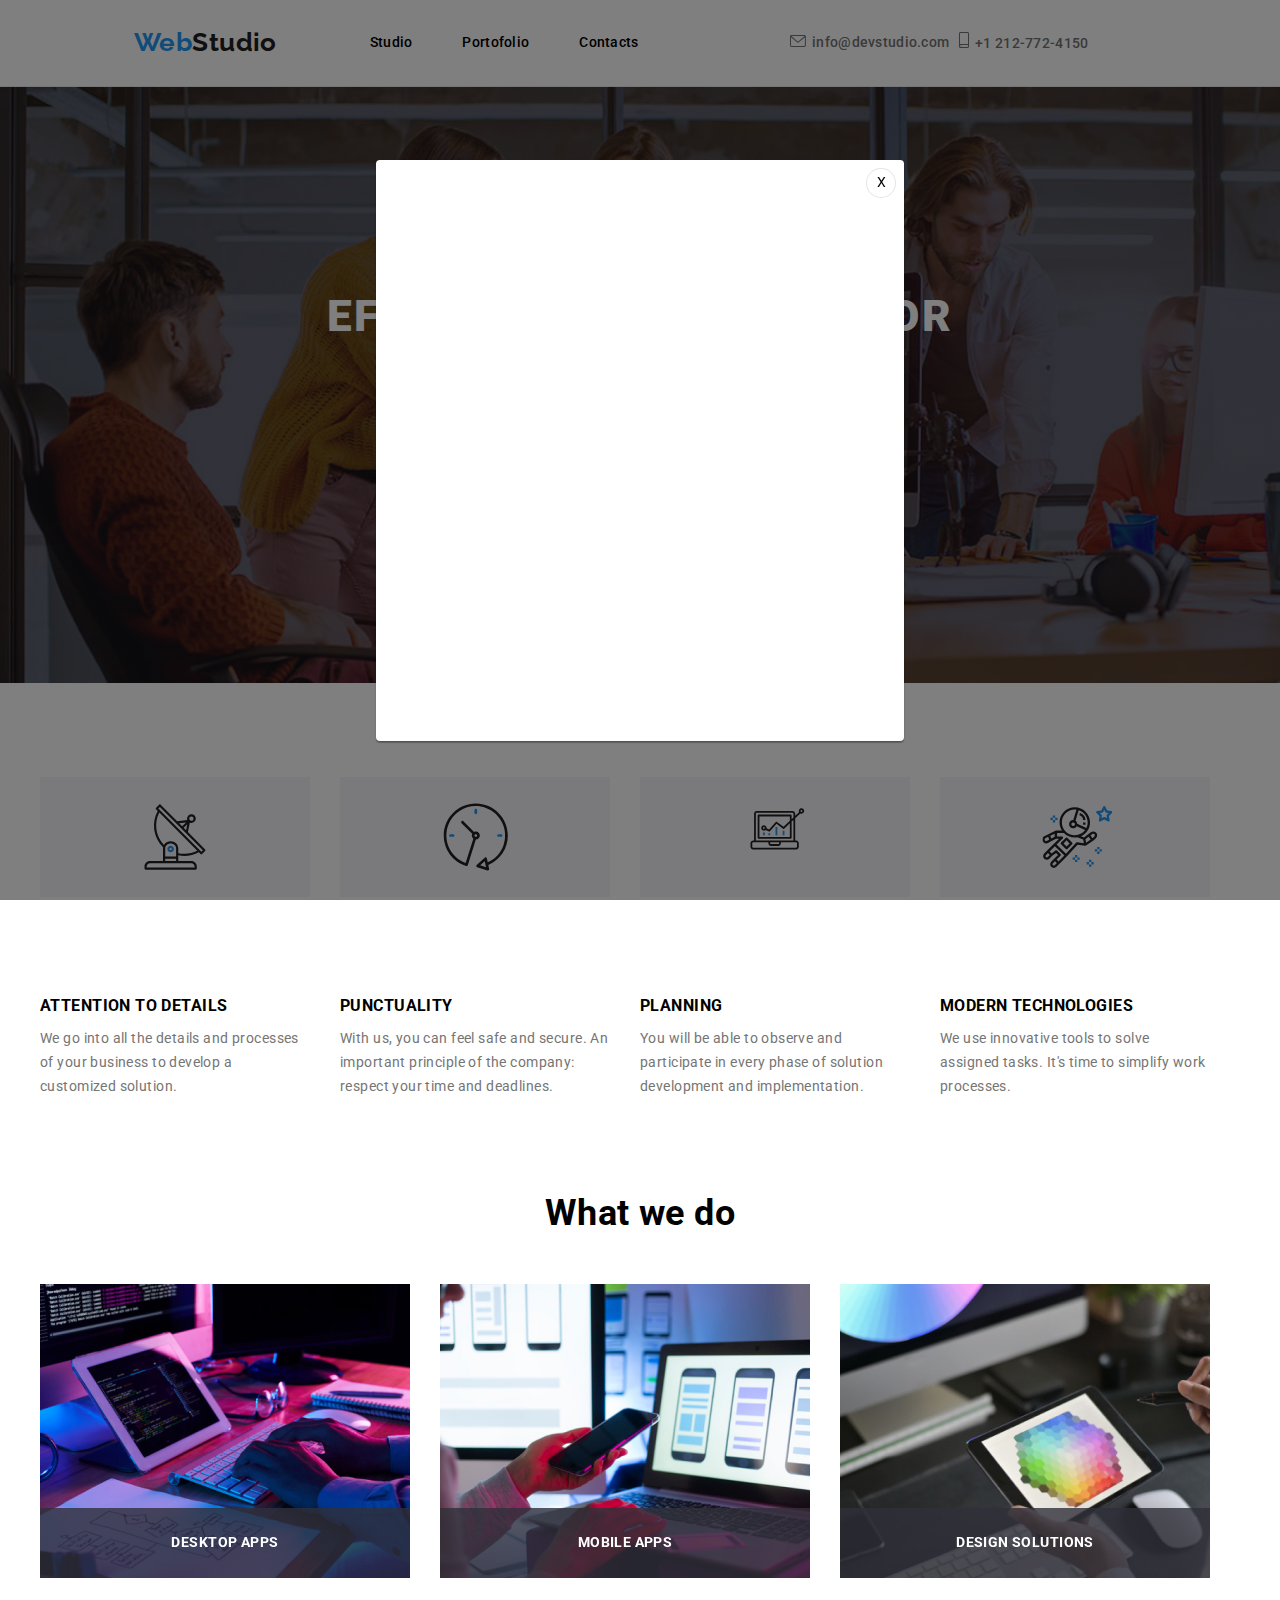
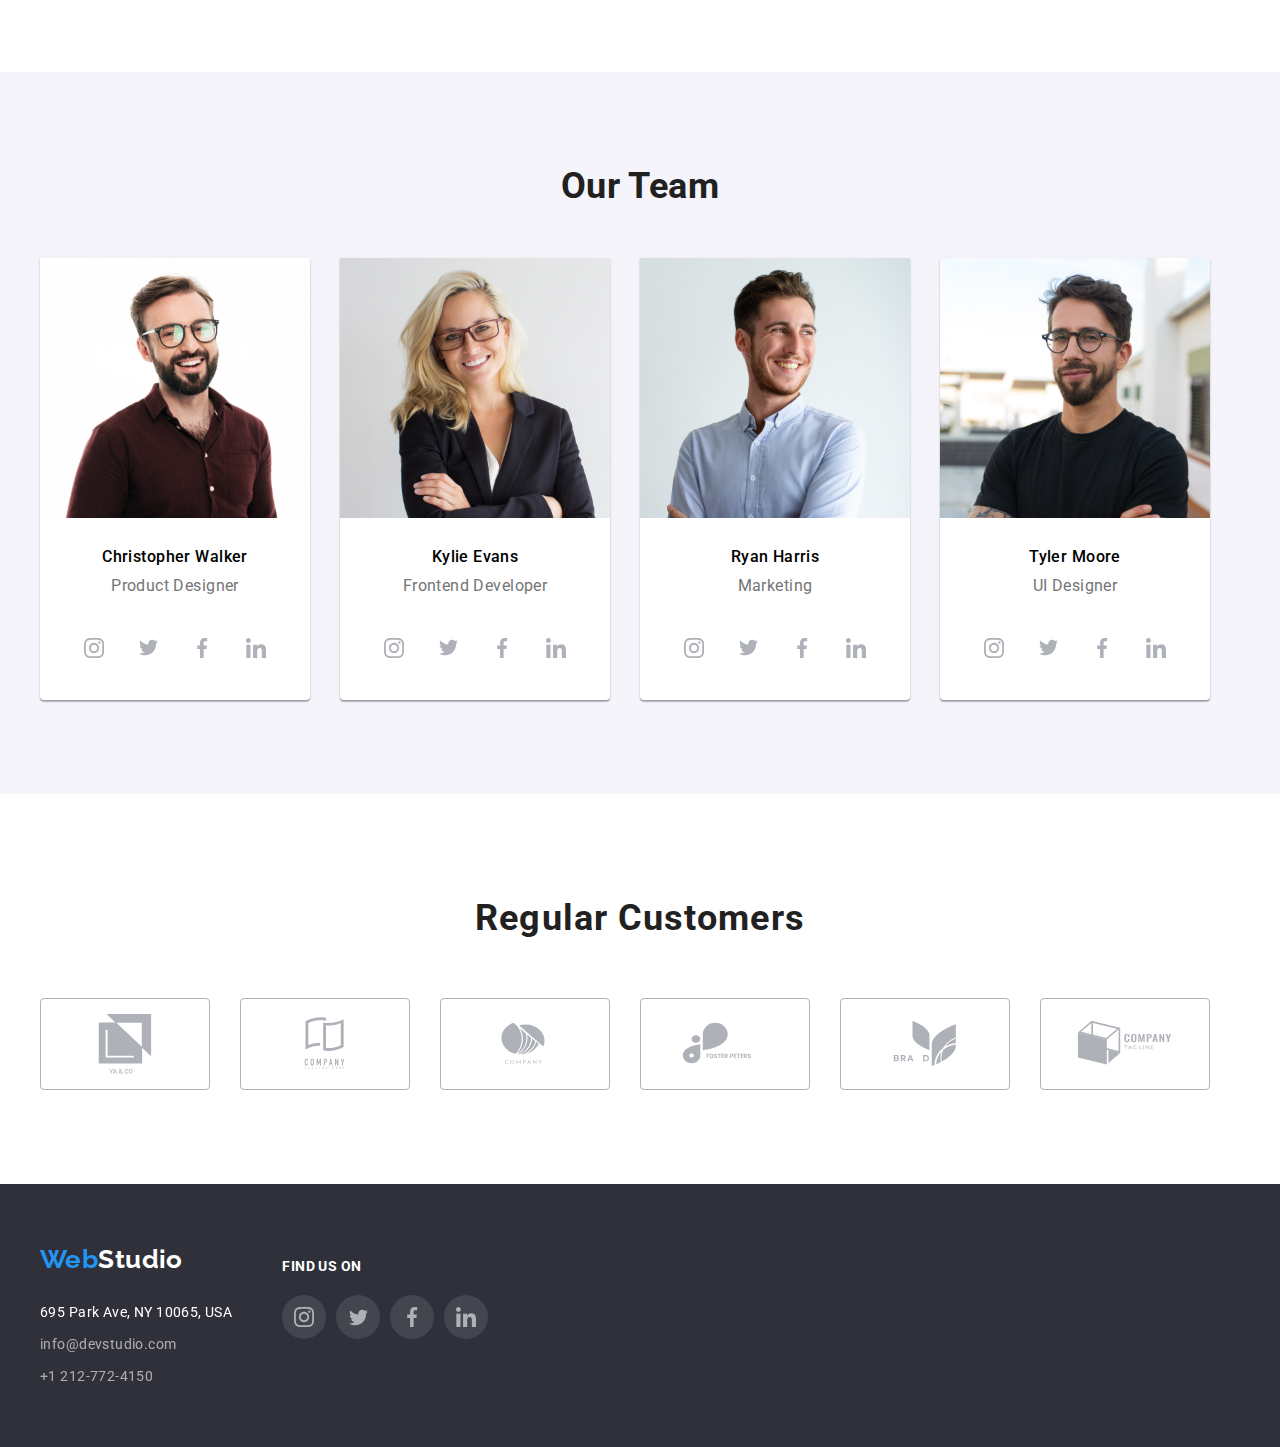
==== index.html @ aadb9e6b "commit-1" ====
<!DOCTYPE html>
<html lang="en">
  <head>
    <meta charset="UTF-8" />
    <meta http-equiv="X-UA-Compatible" content="IE=edge" />
    <meta name="viewport" content="width=device-width, initial-scale=1.0" />
    <link rel="preconnect" href="https://fonts.googleapis.com">
    <link rel="preconnect" href="https://fonts.gstatic.com" crossorigin>
    <link href="https://fonts.googleapis.com/css2?family=Raleway:wght@700&family=Roboto:wght@400;500;700;900&display=swap" rel="stylesheet">
    <link rel="stylesheet" href="https://cdnjs.cloudflare.com/ajax/libs/modern-normalize/1.0.0/modern-normalize.min.css"/>
    <link rel="stylesheet" href="css/style.css" />
    <title>Studio</title>
  </head>
  <body>
    <header class="header-section">
      <div class="container">
        <div class="header">
          <a class="logo" href="webstudio.com"><span class="logo-color">Web</span>Studio</a>
          <nav>
          <ul class="navigate-section">
            <li><a class="navigate-item"  href="index.html">Studio</a></li>
            <li><a class="navigate-item" href="portfolio.html">Portofolio</a></li>
            <li><a class="navigate-item" href="#contact-section">Contacts</a></li>
          </ul>
          </nav>
          <ul class="contact-section">
            <li class="icon-envelope">
              <a class="contact-mail" href="mailto:info@devstudio.com"
                > <svg class="envelope" width="16" height="12">
                <use href="images/icons.svg#icon-envelope"></use>
              </svg>info@devstudio.com</a
              >
            </li>
            <li>
              <a class="contact-telephone" href="tel:+12127724150"
                >  <svg class="smartphone" width="10" height="16">
                <use href="images/icons.svg#icon-smartphone"></use>
              </svg>+1 212-772-4150</a
              >
            </li>
          </ul>
        </div> 
      </div>
    </header>
    <main>
      <section class="first-section">
        <div class="container"> 
          <div class="title-section">
            <h1 class="main-title">EFFECTIVE SOLUTIONS FOR <br> YOUR BUSINESS</h1>
            <button class="button-item" type="button" data-modal-open>Request our service</button>
          </div>
          <div class="backdrop" data-modal>
            <div class="modal">
               <button class="modal-button" type="button" data-modal-close>X</button>
            </div>
          </div>
        </div>
      </section>
      <section class="second-section">
        <div class="container">
          <div>
            <ul class="what-we-do-icons">
              <li>
                <svg class="icon" width="270" height="120">
                  <svg width="65.32" height="70" x="102.34" y="25">
                    <use href="images/icons.svg#icon-antenna-1"></use>
                  </svg>
                </svg>
              </li>
              <li>
                <svg class="icon" width="270" height="120">
                  <svg width="66.96" height="70" x="102.34" y="25">
                    <use href="images/icons.svg#icon-clock-1"></use>
                  </svg>
                </svg>
              </li>
              <li>
                <svg class="icon" width="270" height="120">
                  <svg width="70" height="53.69" x="102.34" y="25">
                    <use href="images/icons.svg#icon-diagram-1"></use>
                  </svg>
                </svg>
              </li>
              <li>
                <svg class="icon" width="270" height="120">
                  <svg width="70" height="70" x="102.34" y="25">
                    <use href="images/icons.svg#icon-astronaut-1"></use>
                  </svg>
                </svg>
              </li>
            </ul>
          </div>
         <ul class="our-service-list">
          <li>
            <h3 class="our-service">ATTENTION TO DETAILS</h3>
              <p class="about-us">
                We go into all the details and processes of your business to develop
                a customized solution.
              </p>
          </li>
          <li>
            <h3 class="our-service">PUNCTUALITY</h3>
              <p class="about-us">
                With us, you can feel safe and secure. An important principle of the
                company: respect your time and deadlines.
              </p>
          </li>
          <li>
            <h3 class="our-service">PLANNING</h3>
              <p class="about-us">
                You will be able to observe and participate in every phase of
                solution development and implementation.
              </p>
          </li>
          <li>
            <h3 class="our-service">MODERN TECHNOLOGIES</h3>
              <p class="about-us">
                We use innovative tools to solve assigned tasks. It's time to
                simplify work processes.
              </p>
          </li> 
         </ul>
        </div>
      </section>
      <!--Product images-->
      <section class="third-section">
        <div class="container">
        <h2 class="what-we-do-section">What we do</h2>
        <ul class="what-we-do-list">
          <li class="what-we-do-item">
            <img class="what-we-do-image"
              src="images/img1.jpg"
              alt="Working at desktop"
              width="370"
              height="294"
            />
            <p class="label">DESKTOP APPS</p>
          </li>
          <li class="what-we-do-item">
            <img class="what-we-do-image"
              src="images/img2.jpg"
              alt="Laptop and telephone"
              width="370"
              height="294"
            />
            <p class="label">MOBILE APPS</p>
          </li>
          <li class="what-we-do-item">
            <img class="what-we-do-image"
              src="images/img3.jpg"
              alt="Working on tablet"
              width="370"
              height="294"
            />
            <p class="label">DESIGN SOLUTIONS</p>
          </li>
        </ul>
        </div>
      </section>
      <!--Team members-->
      <section class="last-section">
        <div class="container">
        <h2 class="our-team-section">Our Team</h2>
        <ul class="our-team-list">
          <li class="our-team-image">
            <img
              class="our-team-photo"
              src="images/photo1.jpg"
              alt="Product Designer's photo"
              width="270"
              height="260"
            />
            <h3 class="our-team-member">Christopher Walker</h3>
            <h4 class="our-team-specialist">Product Designer</h4>
            <div>
                <ul class="social-media-icons">
                  <li>
                    <button class="media-button" type="button">
                      <svg
                        class="social-media-icon"
                        width="20"
                        height="20"
                        x="12"
                        y="12"
                      >
                        <use href="images/icons.svg#icon-instagram-2"></use>
                      </svg>
                    </button>
                  </li>
                  <li>
                    <button class="media-button" type="button">
                      <svg
                        class="social-media-icon"
                        width="23"
                        height="19"
                        x="12"
                        y="13.88"
                      >
                        <use href="images/icons.svg#icon-twitter-1"></use>
                      </svg>
                    </button>
                  </li>
                  <li>
                    <button class="media-button" type="button">
                      <svg
                        class="social-media-icon"
                        width="20"
                        height="32"
                        x="17.16"
                        y="12"
                      >
                        <use href="images/icons.svg#icon-facebook-1"></use>
                      </svg>
                    </button>
                  </li>
                  <li>
                    <button class="media-button" type="button">
                      <svg
                        class="social-media-icon"
                        width="20"
                        height="20"
                        x="12"
                        y="12"
                      >
                        <use href="images/icons.svg#icon-linkedin-1"></use>
                      </svg>
                    </button>
                  </li>
                </ul>
            </div>
          </li>
          <li class="our-team-image">
            <img
              class="our-team-photo"
              src="images/photo2.jpg"
              alt="Frontend Developer's photo"
              width="270"
              height="260"
            />
            <h3 class="our-team-member">Kylie Evans</h3>
            <h4 class="our-team-specialist">Frontend Developer</h4>
            <div>
                <ul class="social-media-icons">
                  <li>
                    <button class="media-button" type="button">
                      <svg
                        class="social-media-icon"
                        width="20"
                        height="20"
                        x="12"
                        y="12"
                      >
                        <use href="images/icons.svg#icon-instagram-2"></use>
                      </svg>
                    </button>
                  </li>
                  <li>
                    <button class="media-button" type="button">
                      <svg
                        class="social-media-icon"
                        width="23"
                        height="19"
                        x="12"
                        y="13.88"
                      >
                        <use href="images/icons.svg#icon-twitter-1"></use>
                      </svg>
                    </button>
                  </li>
                  <li>
                    <button class="media-button" type="button">
                      <svg
                        class="social-media-icon"
                        width="20"
                        height="32"
                        x="17.16"
                        y="12"
                      >
                        <use href="images/icons.svg#icon-facebook-1"></use>
                      </svg>
                    </button>
                  </li>
                  <li>
                    <button class="media-button" type="button">
                      <svg
                        class="social-media-icon"
                        width="20"
                        height="20"
                        x="12"
                        y="12"
                      >
                        <use href="images/icons.svg#icon-linkedin-1"></use>
                      </svg>
                    </button>
                  </li>
                </ul>
            </div>
          </li>
          <li class="our-team-image">
            <img
              class="our-team-photo"
              src="images/photo3.jpg"
              alt="Marketing personal's photo"
              width="270"
              height="260"
            />
            <h3 class="our-team-member">Ryan Harris</h3>
            <h4 class="our-team-specialist">Marketing</h4>
            <div>
                <ul class="social-media-icons">
                  <li>
                    <button class="media-button" type="button">
                      <svg
                        class="social-media-icon"
                        width="20"
                        height="20"
                        x="12"
                        y="12"
                      >
                        <use href="images/icons.svg#icon-instagram-2"></use>
                      </svg>
                    </button>
                  </li>
                  <li>
                    <button class="media-button" type="button">
                      <svg
                        class="social-media-icon"
                        width="23"
                        height="19"
                        x="12"
                        y="13.88"
                      >
                        <use href="images/icons.svg#icon-twitter-1"></use>
                      </svg>
                    </button>
                  </li>
                  <li>
                    <button class="media-button" type="button">
                      <svg
                        class="social-media-icon"
                        width="20"
                        height="32"
                        x="17.16"
                        y="12"
                      >
                        <use href="images/icons.svg#icon-facebook-1"></use>
                      </svg>
                    </button>
                  </li>
                  <li>
                    <button class="media-button" type="button">
                      <svg
                        class="social-media-icon"
                        width="20"
                        height="20"
                        x="12"
                        y="12"
                      >
                        <use href="images/icons.svg#icon-linkedin-1"></use>
                      </svg>
                    </button>
                  </li>
                </ul>
            </div>
          </li>
          <li class="our-team-image">
            <img
              class="our-team-photo"
              src="images/photo4.jpg"
              alt="UI Designer's photo"
              width="270"
              height="260"
            />
            <h3 class="our-team-member">Tyler Moore</h3>
            <h4 class="our-team-specialist">UI Designer</h4>
            <div>
                <ul class="social-media-icons">
                  <li>
                    <button class="media-button" type="button">
                      <svg
                        class="social-media-icon"
                        width="20"
                        height="20"
                        x="12"
                        y="12"
                      >
                        <use href="images/icons.svg#icon-instagram-2"></use>
                      </svg>
                    </button>
                  </li>
                  <li>
                    <button class="media-button" type="button">
                      <svg
                        class="social-media-icon"
                        width="23"
                        height="19"
                        x="12"
                        y="13.88"
                      >
                        <use href="images/icons.svg#icon-twitter-1"></use>
                      </svg>
                    </button>
                  </li>
                  <li>
                    <button class="media-button" type="button">
                      <svg
                        class="social-media-icon"
                        width="20"
                        height="32"
                        x="17.16"
                        y="12"
                      >
                        <use href="images/icons.svg#icon-facebook-1"></use>
                      </svg>
                    </button>
                  </li>
                  <li>
                    <button class="media-button" type="button">
                      <svg
                        class="social-media-icon"
                        width="20"
                        height="20"
                        x="12"
                        y="12"
                      >
                        <use href="images/icons.svg#icon-linkedin-1"></use>
                      </svg>
                    </button>
                  </li>
                </ul>
            </div>
          </li>
        </ul>
        </div>
      </section> 
      <section>
        <div class="container">
          <div class="customer-section">
            <h2>Regular Customers</h2>
            <ul class="customer-list">
              <li class="customer-icon">
                <svg class="logo-icon" width="106" height="60">
                  <use href="images/icons.svg#icon-Union1"></use>
                </svg>
              </li>
              <li class="customer-icon">
                <svg class="logo-icon" width="106" height="60">
                  <use href="images/icons.svg#icon-Logo2"></use>
                </svg>
              </li>
              <li class="customer-icon">
                <svg class="logo-icon" width="106" height="60">
                  <use href="images/icons.svg#icon-Logo3"></use>
                </svg>
              </li>
              <li class="customer-icon">
                <svg class="logo-icon" width="106" height="60">
                  <use href="images/icons.svg#icon-Logo4"></use>
                </svg>
              </li>
              <li class="customer-icon">
                <svg class="logo-icon" width="106" height="60">
                  <use href="images/icons.svg#icon-Logo6"></use>
                </svg>
              </li>
              <li class="customer-icon">
                <svg class="logo-icon" width="106" height="60">
                  <use href="images/icons.svg#icon-Logo7"></use>
                </svg>
              </li>
            </ul>
          </div>
        </div>
      </section>
    </main>
    <!--Logo and adress-->
    <footer>
      <section class="footer-section">
      <div class="container">
        <div class="footer">
          <div>
            <a class="footer-logo" href="webstudio.com"><span class="logo-color">Web</span>Studio</a>
            <address class="address-section">
              <ul class="contact-section-footer">
                <li>695 Park Ave, NY 10065, USA</li>
                <li>
                  <a class="contact-item-footer" href="mailto:info@devstudio.com">info@devstudio.com</a>
                </li>
                <li>
                <a class="contact-item-footer" href="tel:+12127724150">+1 212-772-4150</a>
                </li>
              </ul>
            </address>
        </div>
        <div class="footer-media-section">
            <p>Find us on</p>
            <ul class="footer-social-media-icons">
              <li>
                <button class="footer-media-button" type="button">
                  <svg
                    class="social-media-icon"
                    width="20"
                    height="20"
                    x="12"
                    y="12"
                  >
                    <use href="images/icons.svg#icon-instagram-2"></use>
                  </svg>
                </button>
              </li>
              <li>
                <button class="footer-media-button" type="button">
                  <svg
                    class="social-media-icon"
                    width="23"
                    height="19"
                    x="12"
                    y="13.88"
                  >
                    <use href="images/icons.svg#icon-twitter-1"></use>
                  </svg>
                </button>
              </li>
              <li>
                <button class="footer-media-button" type="button">
                  <svg
                    class="social-media-icon"
                    width="20"
                    height="32"
                    x="17.16"
                    y="12"
                  >
                    <use href="images/icons.svg#icon-facebook-1"></use>
                  </svg>
                </button>
              </li>
              <li>
                <button class="footer-media-button" type="button">
                  <svg
                    class="social-media-icon"
                    width="20"
                    height="20"
                    x="12"
                    y="12"
                  >
                    <use href="images/icons.svg#icon-linkedin-1"></use>
                  </svg>
                </button>
              </li>
            </ul>
          </div>
        </div>
      </div>
      </section>
    </footer>
    <script src="./modal.js"></script>
  </body>
</html>
---- css/style.css ----
:root {
  --white:#ffffff;
  --light-black:#212121;
  --blue: #2196f3;
  --medium-grey: #757575;
  --dark-grey: #2F303A;
  --font-family: "Roboto", sans-serif;
  --font-weight: 400;
  --font-size: 14px;
  --letter-spacing: 0.03em;
    currentColor:var(--light-black);
}


body {
  font-family: var(--font-family);
  font-weight: var(--font-weight);
  font-size: var(--font-size);
  letter-spacing: var(--letter-spacing);
  background: var(--white);
  color: var(--light-blackblack);
  font-style: normal;
}

.logo {
  font-family: 'Raleway';
  font-weight: 700;
  font-size: 26px;
  line-height: 1.19;
  text-decoration: none;
  color:var(--light-black)
}

.footer-logo{
  font-family: 'Raleway';
  font-weight: 700;
  font-size: 26px;
  line-height: 1.19;
  text-decoration: none;
  color:var(--white)
}
 
.logo-color {
  color: var(--blue);
}

.button-item-portofolio,
.button-item {
  font-weight: 500;
  font-size: 16px;
  line-height: 1.625;
  background-color: #f5f4fa;
  border-radius: 4px;
  text-decoration: none;
  text-align: center;
  border: none;
  letter-spacing: 0.06em;
}

.button-item-portofolio:hover,
.button-item-portofolio:focus {
  background: var(--blue);
  color: var(--white);
  cursor: pointer;
  box-shadow: 
    0px 3px 1px rgba(0, 0, 0, 0.1),
    0px 1px 2px rgba(0, 0, 0, 0.08), 
    0px 2px 2px rgba(0, 0, 0, 0.12);
}
.contact-telephone,
.contact-mail{
  font-weight: 500;
  line-height: 1.42;
  letter-spacing: 0.02em;
  color: var(--medium-grey);
  text-decoration: none;
}

.contact-item-footer {
  line-height: 1.14;
  text-decoration: none;
  color: rgba(255, 255, 255, 0.6);
}

.contact-mail:hover,
.contact-mail:focus,
.contact-telephone:hover,
.contact-telephone:focus,
.contact-item-footer:hover,
.contact-item-footer:focus,
.navigate-item:hover,
.navigate-item:focus,
.navigate-item:active {
  color: var(--blue);
}

.navigate-item {
  font-weight: 500;
  line-height: 1.42;
  letter-spacing: 0.02em;
  text-decoration: none;
  color: var(--black);
}

.navigate-item:active::after {
 content:"";
 display: block;
 position: absolute;
 width: 42px;
 height: 4px;
 background: var(--blue);
 border-radius: 2px;
 top: 83px;
}

.contact-section-footer,
.portofolio-list,
.our-team-image,
.what-we-do-list,
.our-service-list,
.button-section,
.contact-section,
.navigate-section {
  list-style: none;
}

.address-section {
  position: relative;
  line-height: 1.42;
  color: var(--white);
  font-style: normal;   
}

.footer-section {
  background: #2F303A;
}

.main-title {
  font-weight: 900;
  font-size: 44px;
  line-height: 1.36;
  letter-spacing: 0.06em;
  color: var(--white);
  text-align: center;
}

 .our-service {
  font-weight: 700;
  line-height: 1.42;
 }

.about-us {
  line-height: 1.71;
  color: var(--medium-grey);
  
}

.what-we-do-section,
.our-team-section {
  font-weight: 700;
  font-size: 36px;
  line-height: 1.16;
  text-align: center;
}

.last-section {
  background: #F5F4FA;
}

.our-team-member {
  font-weight: 500;
  font-size: 16px;
  line-height: 1.18;
  text-align: center;
}

.our-team-specialist {
  font-size: 16px;
  line-height: 1.18;
  font-weight:var(--font-weight);
  text-align: center;
  color: var(--medium-grey);
}

.project-title {
  font-weight: 700;
  font-size: 18px;
  line-height: 2;
  letter-spacing: 0.06em;
  background: var(--white);
}

.project-type{
  font-size: 16px;
  line-height: 1.87;
  color: var(--medium-grey);
  background: var(--white);
}

*,
*::before,
*::after {
  box-sizing: border-box;
}

.container {
  width: 1200px;
  margin: 0 auto; 
}
 .header-section {
  border-bottom: 1px solid #ECECEC;
 }

.logo {
 margin: 0 0 0 94px;
}

.header{
display: flex;
align-items: center;
}

.navigate-section {
 display: flex;
 flex-direction: row;
 justify-content: center;
 gap: 50px;
 margin: 32px 0 32px 93px ;
 padding: 0;
}

.contact-section {
 display: flex;
 flex-direction: row;
 align-items: center;
 gap: 10px;
 margin: 32px auto 32px auto;
 padding: 0;
}

.title-section {
  display:flex;
  flex-direction: column;
  gap: 30px;
}

.main-title {
 margin: 200px 0 0 0;
} 

.button-item {
 margin: 0 auto 200px auto;
 padding:10px 20px;
 background-color:var(--blue);
 color:var(--white);
}

.button-item:focus,
.button-item:hover {
  cursor:pointer;
   box-shadow: 
}

.second-section{
  display: flex;
}
.second-section h3 {
 margin: 0;
}

.our-service-list {
  margin: 94px auto;
  padding:0;
  display: flex;
  gap: 30px;
}

.our-service-list p {
  width: 270px;
  padding: 0;
  margin: 10px 0 0 0;
}

.third-section {
  display: flex;
}

.third-section h2 {
  margin: 0;
}

.what-we-do-list {
  margin: 50px auto 94px auto;
  display: flex;
  padding:0;
  gap: 30px;
}

.what-we-do-image {
  display: block;
}

.what-we-do-item {
  position: relative;
}

.what-we-do-item > .label {
 margin:0;
 color:var(--white);
 position: absolute;
 width: 370px;
 height: 70px;
 background: rgba(47, 48, 58, 0.8);
 bottom: 0px;
 font-weight: 700;
 font-size: 14px;
 line-height: 1.14;
 text-align: center;
 letter-spacing: 0.03em;
 color: #FFFFFF;
 padding: 27px;
}

.last-section{
  display: flex;
}

.last-section h2{
  color: #212121;
  margin: 94px 0 0 0;
}

.our-team-list {
  display: flex;
  gap: 30px;
  padding:  0;
  margin: 50px auto 94px auto ;
}

.our-team-photo {
  display: block;
}

.our-team-list h3 {
  padding: 0;
  margin: 30px 0 0 0;
}

.our-team-list h4 {
  padding: 0;
  margin: 10px 0 30px 0;
}

.our-team-image {
  background: var(--white);
  box-shadow: 0px 1px 3px rgba(0, 0, 0, 0.12), 0px 1px 1px rgba(0, 0, 0, 0.14), 0px 2px 1px rgba(0, 0, 0, 0.2);
  border-radius: 0px 0px 4px 4px;
}

.footer-section {
  display: flex;
  flex-direction: row;
}

.footer-logo {
  display: inline-block;
  margin: 60px auto 28px auto;
}

.contact-section-footer {
  display: flex;
  flex-direction: column;
  margin: 0 auto 60px auto;
  padding: 0;
  gap: 12px;
}

.button-section {
  display: flex;
  justify-content: center;
  gap: 8px;
  margin: 94px auto 0 auto;
  padding: 0;
}

.button-item-portofolio {
  padding: 6px 22px;
}

.portofolio-list {
  display: flex;
  flex-wrap: wrap;
  gap: 30px 30px;
  margin: 50px 0 94px 0;
  padding: 0; 
  background: var(--white);
}

.portofolio-section {
  margin: 50px auto 0 auto;
  display: flex;
  flex-direction: column;
}

.portofolio-list-image{
  height: 294px;
}

.portofolio-list li {
  border: 1px solid #EEEEEE;
}
.portofolio-list li:hover{
  cursor:pointer;
  box-shadow: 0px 1px 1px rgba(0, 0, 0, 0.12), 0px 4px 4px rgba(0, 0, 0, 0.06), 1px 4px 6px rgba(0, 0, 0, 0.16);
}

.project-title {
  padding: 0;
  margin: 20px 24px 0 24px;
} 

.project-type {
  font-weight: 400;
  padding: 0;
  margin: 4px 24px 20px 24px;
}
 
.envelope,
.smartphone {
  fill: var(--medium-grey);
  margin-right: 6px;
}


.envelope:hover:hover,
.envelope:focus,
.smartphone:hover,
.smartphone:focus {
  fill: var(--blue);
} 

.first-section {
 background-image: linear-gradient(rgba(47, 48, 58, 0.4) 180%, #C4C4C4 300%), url("../images/main-image.jpg");
 background-repeat: no-repeat;
 background-size: cover;
}

.what-we-do-icons {
  list-style: none;
  text-decoration: none;
  display: flex;
  flex-direction: row;
  gap: 30px;
  margin: 94px auto 0 auto;
  padding: 0;
}

.icon {
  fill:var(--light-black);
}

.icon {
  background: #f5f4fa;
}

.social-media-icons {
  list-style: none;
  display: flex;
  flex-direction: row;
  justify-content: center;
  gap: 10px;
  padding: 0;
  margin: 16px auto 30px auto;
}

.social-media-icon {
  fill: #afb1b8;
}

.social-media-icon:hover {
  fill: white;
  stroke: none;
}

.media-button {
  background: var(--white);
  width: 44px;
  height: 44px;
  border-radius: 22px;
  border: none;
  transition: background 0.25s;
  display:flex;
  align-items: center;
  justify-content: center;
}

.media-button:hover {
  background: var(--blue);
  cursor: pointer;
}

.customer-section h2 {
font-weight: 700;
font-size: 36px;
line-height: 1.67;
text-align: center;
letter-spacing: 0.03em;
color: var(--light-black);
margin: 94px auto 0 auto;
}

.customer-icon {
  display:flex;
  align-items: center;
  justify-content: center;
  width: 170px;
  height: 92px;
  border: 1px solid #AFB1B8;
  border-radius: 4px;
  transition: background 1s;
}

.logo-icon {
  fill:#AFB1B8;
}

.customer-icon:hover{
  border-color: var(--blue);
  cursor: pointer;
}

.logo-icon:hover {
 fill:var(--blue);
}

.customer-list {
  list-style: none;
  display:flex;
  flex-direction: row;
  gap: 30px;
  align-items: center;
  padding: 0;
  margin: 50px auto 94px auto;
}

.footer {
  display:flex;
  flex-direction: row;
  gap: 50px;
}

.footer-media-section {
  display: flex;
  flex-direction: column;
  gap: 20px;
  align-items: flex-start;
  margin: 75px auto 0 0;
}

.footer-media-section p {
 font-weight: 700;
 font-size: 14px;
 line-height: 1.14;
 letter-spacing: 0.03em;
 text-transform: uppercase;
 color: #FFFFFF;
 margin: 0;
}

.footer-social-media-icons {
  list-style: none;
  display: flex;
  flex-direction: row;
  justify-content: center;
  gap: 10px;
  padding: 0;
  margin:0;
}

.footer-media-button {
  background: rgba(255, 255, 255, 0.1);
  width: 44px;
  height: 44px;
  border-radius: 22px;
  border: none;
  transition: background 0.25s;
  display:flex;
  align-items: center;
  justify-content: center;
}

.footer-media-button:hover {
  background: var(--blue);
  cursor: pointer;
}

.backdrop {
  display: flex;
  box-sizing: border-box;
  position:fixed;
  left:0;
  top:0;
  right:0;
  bottom:0;
  background: hsla(0, 0%, 0%, .5);
}
  
.is-hidden {
  translate: 1s;
  visibility: hidden;
  opacity: initial;
  pointer-events: none;

}

.modal {
  position: relative;
  box-sizing: border-box;
  width: 528px;
  height: 581px;
  background: #FFFFFF;
  box-shadow: 0px 1px 3px rgba(0, 0, 0, 0.12), 0px 1px 1px rgba(0, 0, 0, 0.14), 0px 2px 1px rgba(0, 0, 0, 0.2);
  border-radius: 4px;
  margin:auto;
}

.modal-button {
 position:absolute;
 top: 8px;
 right: 8px; 
 width: 30px;
 height: 30px;
 border-radius: 15px;
 color: black;
 background: #FFFFFF;
 border: 1px solid rgba(0, 0, 0, 0.1);
}

.modal-button:hover {
  cursor: pointer;
} 

.portofolio-window {
  position: relative;
  width: 370px;
  height: 294px;
  margin-left: auto;
  margin-right: auto;
}

.portofolio-window:hover> .portofolio-overaly {
  transform:translatey(0);
  transition: 250ms;
  z-index: 0;
 
}

.portofolio-overaly{
  font-weight: 400;
  font-size: 18px;
  line-height: 28px;
  letter-spacing: 0.03em;
  position: absolute;
  top: 0;
  bottom: 0;
  left:0;
  right:0;
  width: 100%;
  height: 100%;
  color: var(--white);
  background: rgba(33, 150, 243, 0.9);
  overflow: hidden;
  transform:translatey(100%);
  transition: transform 250ms cubic-bezier(0.4, 0, 0.2, 1);
  z-index: -1;
}
.portofolio-overaly p{
  margin:0;
  padding: 63px 24px 91px 24px;
}
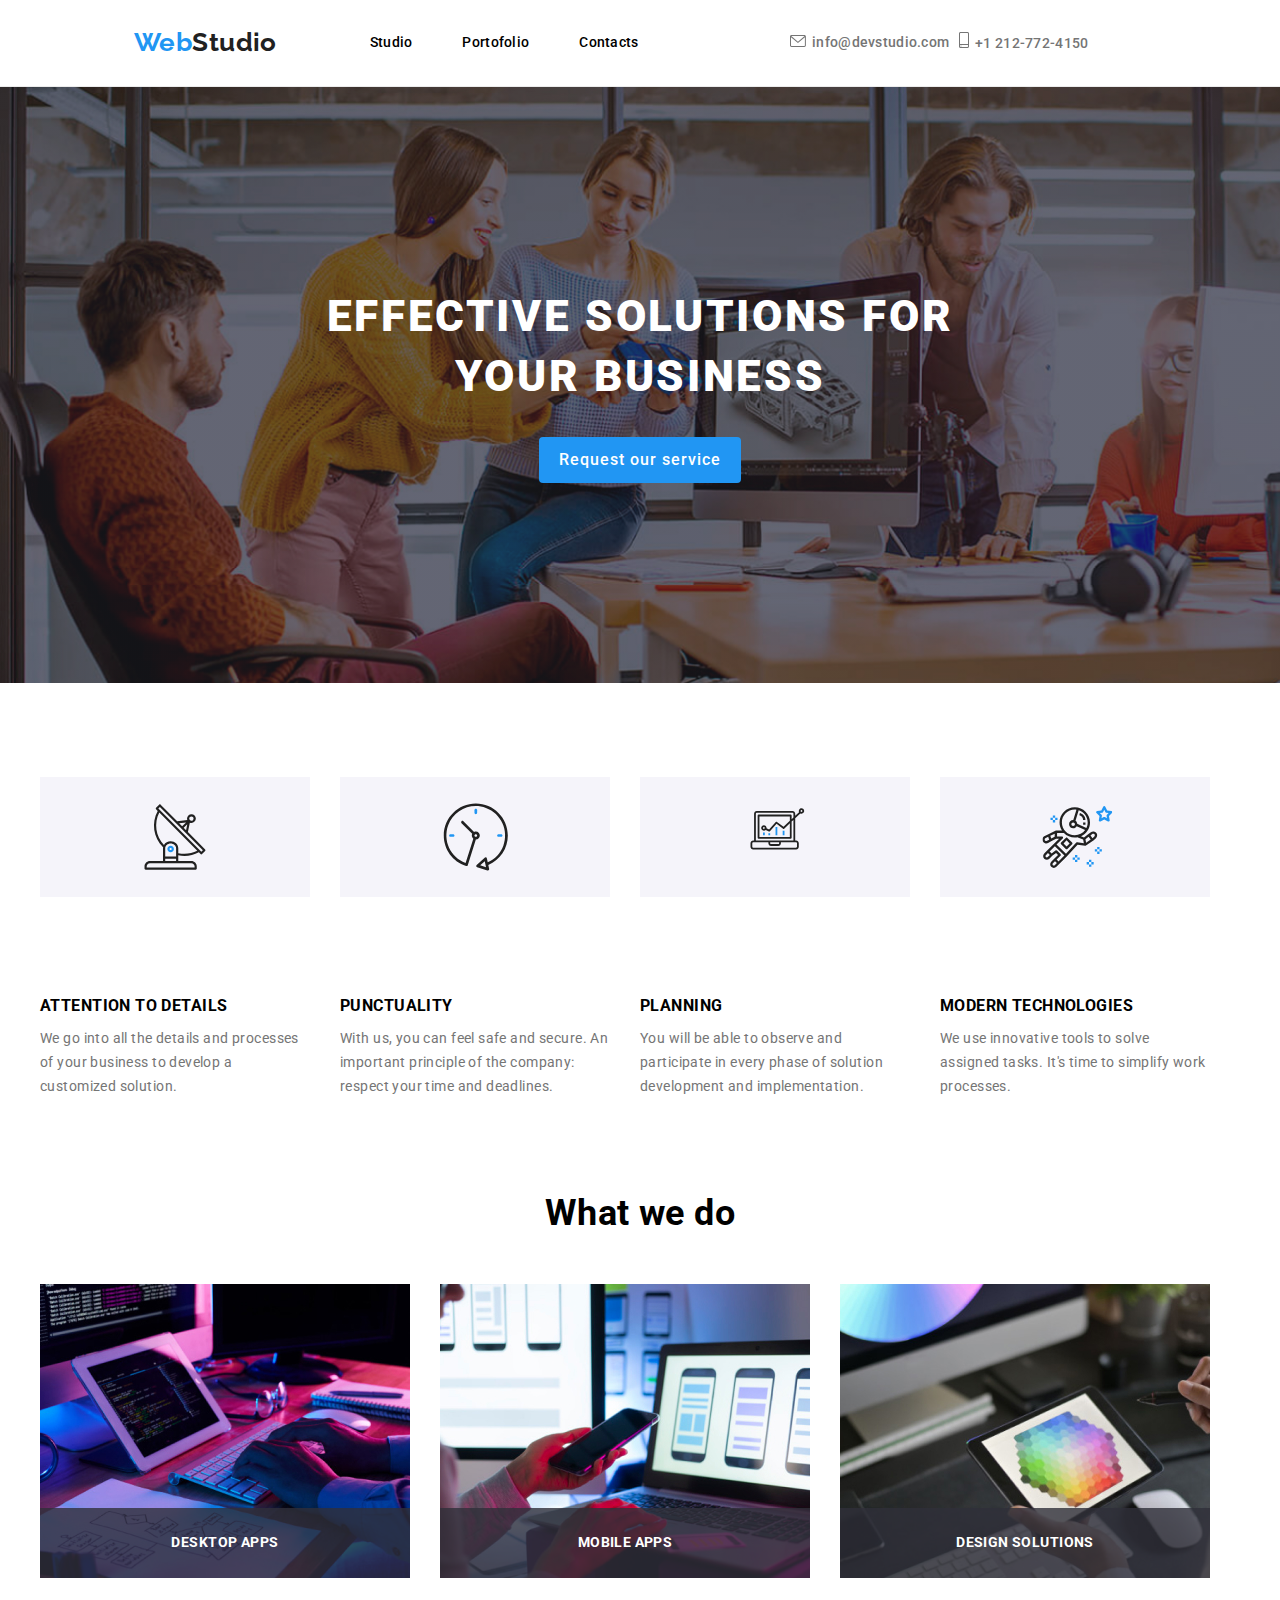
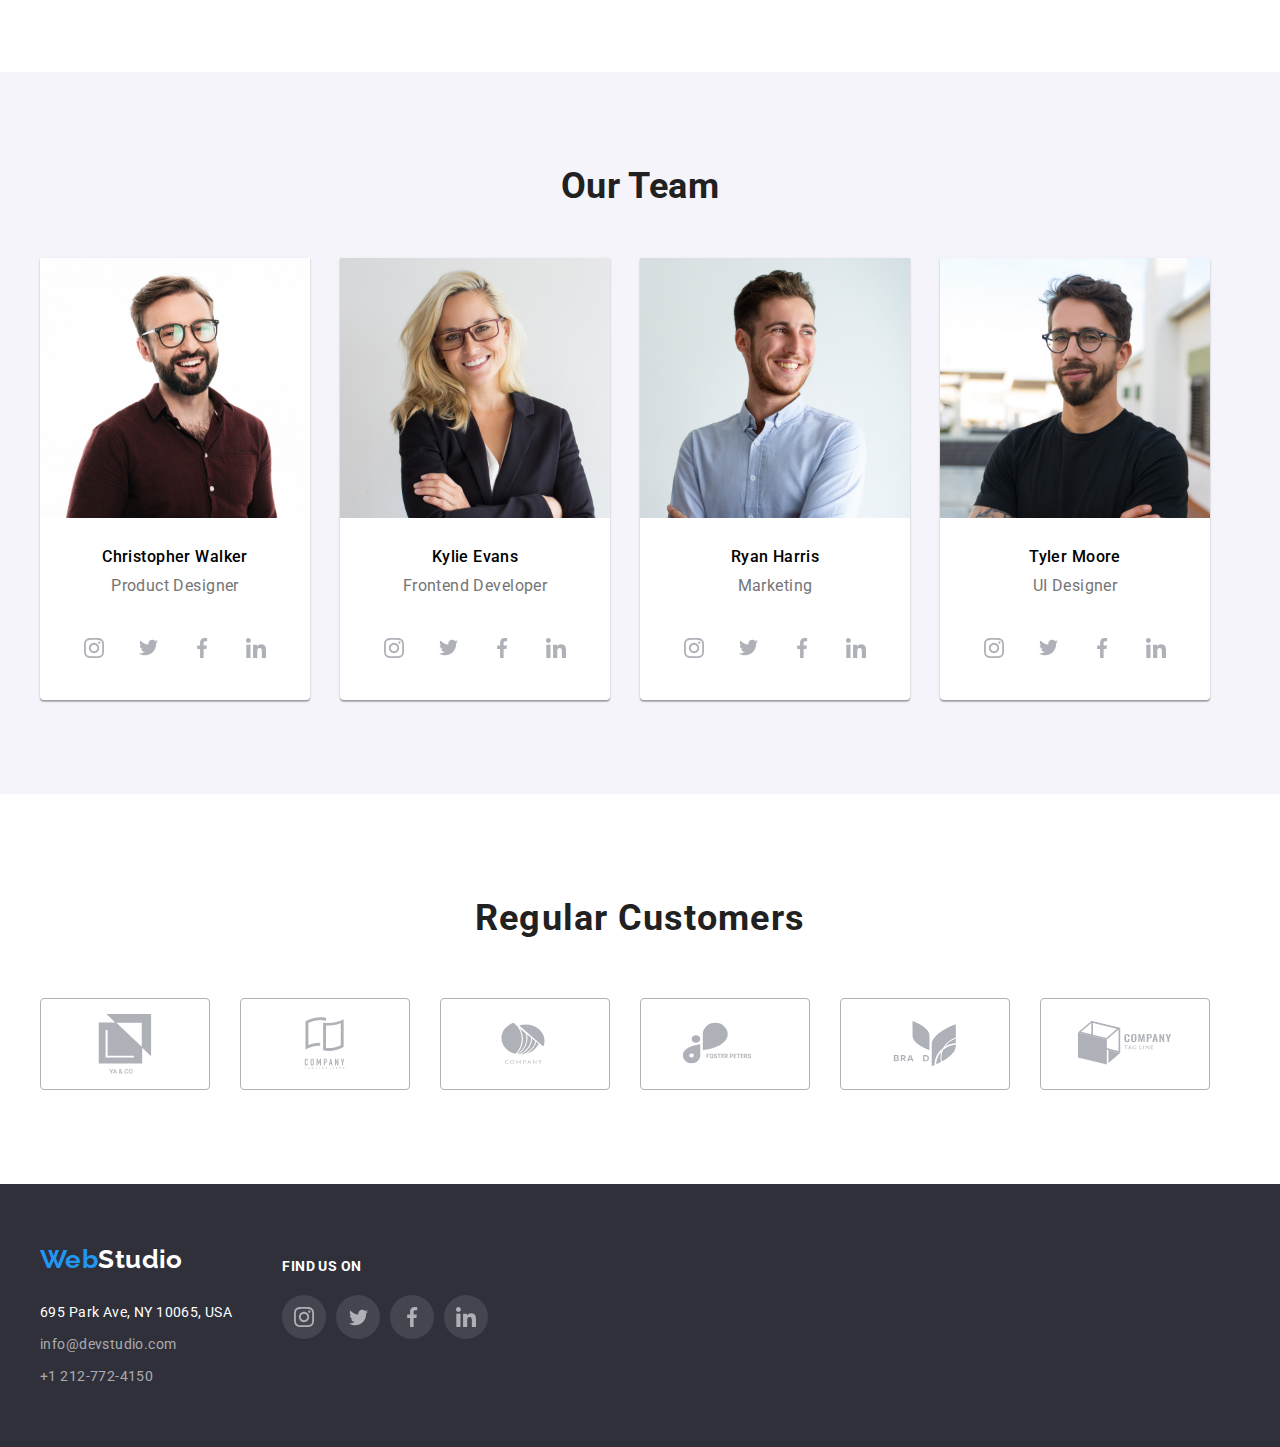
==== commit 8e755f24: "commit-4" ====
--- a/index.html
+++ b/index.html
@@ -4,9 +4,9 @@
     <meta charset="UTF-8" />
     <meta http-equiv="X-UA-Compatible" content="IE=edge" />
     <meta name="viewport" content="width=device-width, initial-scale=1.0" />
-    <link rel="preconnect" href="https://fonts.googleapis.com">
-    <link rel="preconnect" href="https://fonts.gstatic.com" crossorigin>
-    <link href="https://fonts.googleapis.com/css2?family=Raleway:wght@700&family=Roboto:wght@400;500;700;900&display=swap" rel="stylesheet">
+    <link rel="preconnect" href="https://fonts.googleapis.com" />
+    <link rel="preconnect" href="https://fonts.gstatic.com" crossorigin />
+    <link href="https://fonts.googleapis.com/css2?family=Raleway:wght@700&family=Roboto:wght@400;500;700;900&display=swap" rel="stylesheet"/>
     <link rel="stylesheet" href="https://cdnjs.cloudflare.com/ajax/libs/modern-normalize/1.0.0/modern-normalize.min.css"/>
     <link rel="stylesheet" href="css/style.css" />
     <title>Studio</title>
@@ -17,41 +17,54 @@
         <div class="header">
           <a class="logo" href="webstudio.com"><span class="logo-color">Web</span>Studio</a>
           <nav>
-          <ul class="navigate-section">
-            <li><a class="navigate-item"  href="index.html">Studio</a></li>
-            <li><a class="navigate-item" href="portfolio.html">Portofolio</a></li>
-            <li><a class="navigate-item" href="#contact-section">Contacts</a></li>
-          </ul>
+            <ul class="navigate-section">
+              <li><a class="navigate-item" href="index.html">Studio</a></li>
+              <li>
+                <a class="navigate-item" href="portfolio.html">Portofolio</a>
+              </li>
+              <li>
+                <a class="navigate-item" href="#contact-section">Contacts</a>
+              </li>
+            </ul>
           </nav>
           <ul class="contact-section">
             <li class="icon-envelope">
-              <a class="contact-mail" href="mailto:info@devstudio.com"
-                > <svg class="envelope" width="16" height="12">
-                <use href="images/icons.svg#icon-envelope"></use>
-              </svg>info@devstudio.com</a
+              <a class="contact-mail" href="mailto:info@devstudio.com">
+                <svg class="envelope" width="16" height="12">
+                  <use href="images/icons.svg#icon-envelope"></use></svg
+                >info@devstudio.com</a>
+            </li>
+            <li>
+              <a class="contact-telephone" href="tel:+12127724150">
+                <svg class="smartphone" width="10" height="16">
+                  <use href="images/icons.svg#icon-smartphone"></use></svg
+                >+1 212-772-4150</a
               >
             </li>
-            <li>
-              <a class="contact-telephone" href="tel:+12127724150"
-                >  <svg class="smartphone" width="10" height="16">
-                <use href="images/icons.svg#icon-smartphone"></use>
-              </svg>+1 212-772-4150</a
-              >
-            </li>
           </ul>
-        </div> 
+        </div>
       </div>
     </header>
     <main>
       <section class="first-section">
-        <div class="container"> 
+        <div class="container">
           <div class="title-section">
-            <h1 class="main-title">EFFECTIVE SOLUTIONS FOR <br> YOUR BUSINESS</h1>
-            <button class="button-item" type="button" data-modal-open>Request our service</button>
+            <h1 class="main-title">
+              EFFECTIVE SOLUTIONS FOR <br />
+              YOUR BUSINESS
+            </h1>
+            <button class="button-item" type="button" data-modal-open>
+              Request our service
+            </button>
           </div>
-          <div class="backdrop" data-modal>
+          <div class="backdrop is-hidden" data-modal>
             <div class="modal">
-               <button class="modal-button" type="button" data-modal-close>X</button>
+              <button class="modal-button" type="button" data-modal-close>
+                 <svg   width="30" height="30">
+                  <svg class="modal-icon" width="11" height="11" x="6" y="6" >
+                    <use href="images/icons.svg#icon-Vector"></use>
+                  </svg>
+              </button>
             </div>
           </div>
         </div>
@@ -90,89 +103,92 @@
               </li>
             </ul>
           </div>
-         <ul class="our-service-list">
-          <li>
-            <h3 class="our-service">ATTENTION TO DETAILS</h3>
+          <ul class="our-service-list">
+            <li>
+              <h3 class="our-service">ATTENTION TO DETAILS</h3>
               <p class="about-us">
-                We go into all the details and processes of your business to develop
-                a customized solution.
+                We go into all the details and processes of your business to
+                develop a customized solution.
               </p>
-          </li>
-          <li>
-            <h3 class="our-service">PUNCTUALITY</h3>
+            </li>
+            <li>
+              <h3 class="our-service">PUNCTUALITY</h3>
               <p class="about-us">
-                With us, you can feel safe and secure. An important principle of the
-                company: respect your time and deadlines.
+                With us, you can feel safe and secure. An important principle of
+                the company: respect your time and deadlines.
               </p>
-          </li>
-          <li>
-            <h3 class="our-service">PLANNING</h3>
+            </li>
+            <li>
+              <h3 class="our-service">PLANNING</h3>
               <p class="about-us">
                 You will be able to observe and participate in every phase of
                 solution development and implementation.
               </p>
-          </li>
-          <li>
-            <h3 class="our-service">MODERN TECHNOLOGIES</h3>
+            </li>
+            <li>
+              <h3 class="our-service">MODERN TECHNOLOGIES</h3>
               <p class="about-us">
                 We use innovative tools to solve assigned tasks. It's time to
                 simplify work processes.
               </p>
-          </li> 
-         </ul>
+            </li>
+          </ul>
         </div>
       </section>
       <!--Product images-->
       <section class="third-section">
         <div class="container">
-        <h2 class="what-we-do-section">What we do</h2>
-        <ul class="what-we-do-list">
-          <li class="what-we-do-item">
-            <img class="what-we-do-image"
-              src="images/img1.jpg"
-              alt="Working at desktop"
-              width="370"
-              height="294"
-            />
-            <p class="label">DESKTOP APPS</p>
-          </li>
-          <li class="what-we-do-item">
-            <img class="what-we-do-image"
-              src="images/img2.jpg"
-              alt="Laptop and telephone"
-              width="370"
-              height="294"
-            />
-            <p class="label">MOBILE APPS</p>
-          </li>
-          <li class="what-we-do-item">
-            <img class="what-we-do-image"
-              src="images/img3.jpg"
-              alt="Working on tablet"
-              width="370"
-              height="294"
-            />
-            <p class="label">DESIGN SOLUTIONS</p>
-          </li>
-        </ul>
+          <h2 class="what-we-do-section">What we do</h2>
+          <ul class="what-we-do-list">
+            <li class="what-we-do-item">
+              <img
+                class="what-we-do-image"
+                src="images/img1.jpg"
+                alt="Working at desktop"
+                width="370"
+                height="294"
+              />
+              <p class="label">DESKTOP APPS</p>
+            </li>
+            <li class="what-we-do-item">
+              <img
+                class="what-we-do-image"
+                src="images/img2.jpg"
+                alt="Laptop and telephone"
+                width="370"
+                height="294"
+              />
+              <p class="label">MOBILE APPS</p>
+            </li>
+            <li class="what-we-do-item">
+              <img
+                class="what-we-do-image"
+                src="images/img3.jpg"
+                alt="Working on tablet"
+                width="370"
+                height="294"
+              />
+              <p class="label">DESIGN SOLUTIONS</p>
+            </li>
+          </ul>
         </div>
       </section>
       <!--Team members-->
       <section class="last-section">
         <div class="container">
-        <h2 class="our-team-section">Our Team</h2>
-        <ul class="our-team-list">
-          <li class="our-team-image">
-            <img
-              class="our-team-photo"
-              src="images/photo1.jpg"
-              alt="Product Designer's photo"
-              width="270"
-              height="260"
-            />
-            <h3 class="our-team-member">Christopher Walker</h3>
-            <h4 class="our-team-specialist">Product Designer</h4>
-            <div>
+          <h2 class="our-team-section">Our Team</h2>
+          <ul class="our-team-list">
+            <li class="our-team-image">
+              <img
+                class="our-team-photo"
+                src="images/photo1.jpg"
+                alt="Product Designer's photo"
+                width="270"
+                height="260"
+              />
+              <h3 class="our-team-member">Christopher Walker</h3>
+              <h4 class="our-team-specialist">Product Designer</h4>
+              <div>
                 <ul class="social-media-icons">
                   <li>
                     <button class="media-button" type="button">
@@ -227,19 +243,19 @@
                     </button>
                   </li>
                 </ul>
-            </div>
-          </li>
-          <li class="our-team-image">
-            <img
-              class="our-team-photo"
-              src="images/photo2.jpg"
-              alt="Frontend Developer's photo"
-              width="270"
-              height="260"
-            />
-            <h3 class="our-team-member">Kylie Evans</h3>
-            <h4 class="our-team-specialist">Frontend Developer</h4>
-            <div>
+              </div>
+            </li>
+            <li class="our-team-image">
+              <img
+                class="our-team-photo"
+                src="images/photo2.jpg"
+                alt="Frontend Developer's photo"
+                width="270"
+                height="260"
+              />
+              <h3 class="our-team-member">Kylie Evans</h3>
+              <h4 class="our-team-specialist">Frontend Developer</h4>
+              <div>
                 <ul class="social-media-icons">
                   <li>
                     <button class="media-button" type="button">
@@ -294,19 +310,19 @@
                     </button>
                   </li>
                 </ul>
-            </div>
-          </li>
-          <li class="our-team-image">
-            <img
-              class="our-team-photo"
-              src="images/photo3.jpg"
-              alt="Marketing personal's photo"
-              width="270"
-              height="260"
-            />
-            <h3 class="our-team-member">Ryan Harris</h3>
-            <h4 class="our-team-specialist">Marketing</h4>
-            <div>
+              </div>
+            </li>
+            <li class="our-team-image">
+              <img
+                class="our-team-photo"
+                src="images/photo3.jpg"
+                alt="Marketing personal's photo"
+                width="270"
+                height="260"
+              />
+              <h3 class="our-team-member">Ryan Harris</h3>
+              <h4 class="our-team-specialist">Marketing</h4>
+              <div>
                 <ul class="social-media-icons">
                   <li>
                     <button class="media-button" type="button">
@@ -361,19 +377,19 @@
                     </button>
                   </li>
                 </ul>
-            </div>
-          </li>
-          <li class="our-team-image">
-            <img
-              class="our-team-photo"
-              src="images/photo4.jpg"
-              alt="UI Designer's photo"
-              width="270"
-              height="260"
-            />
-            <h3 class="our-team-member">Tyler Moore</h3>
-            <h4 class="our-team-specialist">UI Designer</h4>
-            <div>
+              </div>
+            </li>
+            <li class="our-team-image">
+              <img
+                class="our-team-photo"
+                src="images/photo4.jpg"
+                alt="UI Designer's photo"
+                width="270"
+                height="260"
+              />
+              <h3 class="our-team-member">Tyler Moore</h3>
+              <h4 class="our-team-specialist">UI Designer</h4>
+              <div>
                 <ul class="social-media-icons">
                   <li>
                     <button class="media-button" type="button">
@@ -428,11 +444,11 @@
                     </button>
                   </li>
                 </ul>
-            </div>
-          </li>
-        </ul>
-        </div>
-      </section> 
+              </div>
+            </li>
+          </ul>
+        </div>
+      </section>
       <section>
         <div class="container">
           <div class="customer-section">
@@ -476,81 +492,81 @@
     <!--Logo and adress-->
     <footer>
       <section class="footer-section">
-      <div class="container">
-        <div class="footer">
-          <div>
-            <a class="footer-logo" href="webstudio.com"><span class="logo-color">Web</span>Studio</a>
-            <address class="address-section">
-              <ul class="contact-section-footer">
-                <li>695 Park Ave, NY 10065, USA</li>
+        <div class="container">
+          <div class="footer">
+            <div>
+              <a class="footer-logo" href="webstudio.com"><span class="logo-color">Web</span>Studio</a>
+              <address class="address-section">
+                <ul class="contact-section-footer">
+                  <li>695 Park Ave, NY 10065, USA</li>
+                  <li>
+                    <a class="contact-item-footer" href="mailto:info@devstudio.com">info@devstudio.com</a>
+                  </li>
+                  <li>
+                    <a class="contact-item-footer" href="tel:+12127724150">+1 212-772-4150</a>
+                  </li>
+                </ul>
+              </address>
+            </div>
+            <div class="footer-media-section">
+              <p>Find us on</p>
+              <ul class="footer-social-media-icons">
                 <li>
-                  <a class="contact-item-footer" href="mailto:info@devstudio.com">info@devstudio.com</a>
+                  <button class="footer-media-button" type="button">
+                    <svg
+                      class="social-media-icon"
+                      width="20"
+                      height="20"
+                      x="12"
+                      y="12"
+                    >
+                      <use href="images/icons.svg#icon-instagram-2"></use>
+                    </svg>
+                  </button>
                 </li>
                 <li>
-                <a class="contact-item-footer" href="tel:+12127724150">+1 212-772-4150</a>
+                  <button class="footer-media-button" type="button">
+                    <svg
+                      class="social-media-icon"
+                      width="23"
+                      height="19"
+                      x="12"
+                      y="13.88"
+                    >
+                      <use href="images/icons.svg#icon-twitter-1"></use>
+                    </svg>
+                  </button>
+                </li>
+                <li>
+                  <button class="footer-media-button" type="button">
+                    <svg
+                      class="social-media-icon"
+                      width="20"
+                      height="32"
+                      x="17.16"
+                      y="12"
+                    >
+                      <use href="images/icons.svg#icon-facebook-1"></use>
+                    </svg>
+                  </button>
+                </li>
+                <li>
+                  <button class="footer-media-button" type="button">
+                    <svg
+                      class="social-media-icon"
+                      width="20"
+                      height="20"
+                      x="12"
+                      y="12"
+                    >
+                      <use href="images/icons.svg#icon-linkedin-1"></use>
+                    </svg>
+                  </button>
                 </li>
               </ul>
-            </address>
-        </div>
-        <div class="footer-media-section">
-            <p>Find us on</p>
-            <ul class="footer-social-media-icons">
-              <li>
-                <button class="footer-media-button" type="button">
-                  <svg
-                    class="social-media-icon"
-                    width="20"
-                    height="20"
-                    x="12"
-                    y="12"
-                  >
-                    <use href="images/icons.svg#icon-instagram-2"></use>
-                  </svg>
-                </button>
-              </li>
-              <li>
-                <button class="footer-media-button" type="button">
-                  <svg
-                    class="social-media-icon"
-                    width="23"
-                    height="19"
-                    x="12"
-                    y="13.88"
-                  >
-                    <use href="images/icons.svg#icon-twitter-1"></use>
-                  </svg>
-                </button>
-              </li>
-              <li>
-                <button class="footer-media-button" type="button">
-                  <svg
-                    class="social-media-icon"
-                    width="20"
-                    height="32"
-                    x="17.16"
-                    y="12"
-                  >
-                    <use href="images/icons.svg#icon-facebook-1"></use>
-                  </svg>
-                </button>
-              </li>
-              <li>
-                <button class="footer-media-button" type="button">
-                  <svg
-                    class="social-media-icon"
-                    width="20"
-                    height="20"
-                    x="12"
-                    y="12"
-                  >
-                    <use href="images/icons.svg#icon-linkedin-1"></use>
-                  </svg>
-                </button>
-              </li>
-            </ul>
+            </div>
           </div>
         </div>
-      </div>
       </section>
     </footer>
     <script src="./modal.js"></script>
--- a/css/style.css
+++ b/css/style.css
@@ -1,16 +1,15 @@
 :root {
-  --white:#ffffff;
-  --light-black:#212121;
+  --white: #ffffff;
+  --light-black: #212121;
   --blue: #2196f3;
   --medium-grey: #757575;
-  --dark-grey: #2F303A;
+  --dark-grey: #2f303a;
   --font-family: "Roboto", sans-serif;
   --font-weight: 400;
   --font-size: 14px;
   --letter-spacing: 0.03em;
-    currentColor:var(--light-black);
-}
-
+  currentcolor: var(--light-black);
+}
 
 body {
   font-family: var(--font-family);
@@ -23,23 +22,23 @@
 }
 
 .logo {
-  font-family: 'Raleway';
+  font-family: "Raleway";
   font-weight: 700;
   font-size: 26px;
   line-height: 1.19;
   text-decoration: none;
-  color:var(--light-black)
-}
-
-.footer-logo{
-  font-family: 'Raleway';
+  color: var(--light-black);
+}
+
+.footer-logo {
+  font-family: "Raleway";
   font-weight: 700;
   font-size: 26px;
   line-height: 1.19;
   text-decoration: none;
-  color:var(--white)
-}
- 
+  color: var(--white);
+}
+
 .logo-color {
   color: var(--blue);
 }
@@ -62,13 +61,12 @@
   background: var(--blue);
   color: var(--white);
   cursor: pointer;
-  box-shadow: 
-    0px 3px 1px rgba(0, 0, 0, 0.1),
-    0px 1px 2px rgba(0, 0, 0, 0.08), 
+  box-shadow: 0px 3px 1px rgba(0, 0, 0, 0.1), 0px 1px 2px rgba(0, 0, 0, 0.08),
     0px 2px 2px rgba(0, 0, 0, 0.12);
+  transition: 250ms cubic-bezier(0.4, 0, 0.2, 1);
 }
 .contact-telephone,
-.contact-mail{
+.contact-mail {
   font-weight: 500;
   line-height: 1.42;
   letter-spacing: 0.02em;
@@ -92,9 +90,11 @@
 .navigate-item:focus,
 .navigate-item:active {
   color: var(--blue);
+  transition: 250ms cubic-bezier(0.4, 0, 0.2, 1);
 }
 
 .navigate-item {
+  position: relative;
   font-weight: 500;
   line-height: 1.42;
   letter-spacing: 0.02em;
@@ -102,15 +102,24 @@
   color: var(--black);
 }
 
-.navigate-item:active::after {
- content:"";
- display: block;
- position: absolute;
- width: 42px;
- height: 4px;
- background: var(--blue);
- border-radius: 2px;
- top: 83px;
+.navigate-item::after {
+  content: "";
+  position: absolute;
+  width: 100%;
+  height: 4px;
+  background: var(--blue);
+  border-radius: 2px;
+  top: 49px;
+  left: 0;
+  transition: 250ms cubic-bezier(0.4, 0, 0.2, 1);
+  visibility: hidden;
+}
+
+.navigate-item:hover::after,
+.navigate-item:active::after,
+.navigate-item:focus::after {
+  visibility: visible;
+  transition: 250ms cubic-bezier(0.4, 0, 0.2, 1);
 }
 
 .contact-section-footer,
@@ -128,11 +137,11 @@
   position: relative;
   line-height: 1.42;
   color: var(--white);
-  font-style: normal;   
+  font-style: normal;
 }
 
 .footer-section {
-  background: #2F303A;
+  background: #2f303a;
 }
 
 .main-title {
@@ -144,15 +153,14 @@
   text-align: center;
 }
 
- .our-service {
+.our-service {
   font-weight: 700;
   line-height: 1.42;
- }
+}
 
 .about-us {
   line-height: 1.71;
   color: var(--medium-grey);
-  
 }
 
 .what-we-do-section,
@@ -164,7 +172,7 @@
 }
 
 .last-section {
-  background: #F5F4FA;
+  background: #f5f4fa;
 }
 
 .our-team-member {
@@ -177,7 +185,7 @@
 .our-team-specialist {
   font-size: 16px;
   line-height: 1.18;
-  font-weight:var(--font-weight);
+  font-weight: var(--font-weight);
   text-align: center;
   color: var(--medium-grey);
 }
@@ -190,7 +198,7 @@
   background: var(--white);
 }
 
-.project-type{
+.project-type {
   font-size: 16px;
   line-height: 1.87;
   color: var(--medium-grey);
@@ -205,72 +213,72 @@
 
 .container {
   width: 1200px;
-  margin: 0 auto; 
-}
- .header-section {
-  border-bottom: 1px solid #ECECEC;
- }
+  margin: 0 auto;
+}
+.header-section {
+  border-bottom: 1px solid #ececec;
+}
 
 .logo {
- margin: 0 0 0 94px;
-}
-
-.header{
-display: flex;
-align-items: center;
+  margin: 0 0 0 94px;
+}
+
+.header {
+  display: flex;
+  align-items: center;
 }
 
 .navigate-section {
- display: flex;
- flex-direction: row;
- justify-content: center;
- gap: 50px;
- margin: 32px 0 32px 93px ;
- padding: 0;
+  display: flex;
+  flex-direction: row;
+  justify-content: center;
+  gap: 50px;
+  margin: 32px 0 32px 93px;
+  padding: 0;
 }
 
 .contact-section {
- display: flex;
- flex-direction: row;
- align-items: center;
- gap: 10px;
- margin: 32px auto 32px auto;
- padding: 0;
+  display: flex;
+  flex-direction: row;
+  align-items: center;
+  gap: 10px;
+  margin: 32px auto 32px auto;
+  padding: 0;
 }
 
 .title-section {
-  display:flex;
+  display: flex;
   flex-direction: column;
   gap: 30px;
 }
 
 .main-title {
- margin: 200px 0 0 0;
-} 
+  margin: 200px 0 0 0;
+}
 
 .button-item {
- margin: 0 auto 200px auto;
- padding:10px 20px;
- background-color:var(--blue);
- color:var(--white);
+  margin: 0 auto 200px auto;
+  padding: 10px 20px;
+  background-color: var(--blue);
+  color: var(--white);
 }
 
 .button-item:focus,
 .button-item:hover {
-  cursor:pointer;
-   box-shadow: 
-}
-
-.second-section{
+  cursor: pointer;
+  transition: 250ms cubic-bezier(0.4, 0, 0.2, 1);
+}
+
+.second-section {
   display: flex;
 }
 .second-section h3 {
- margin: 0;
+  margin: 0;
 }
 
 .our-service-list {
   margin: 94px auto;
-  padding:0;
+  padding: 0;
   display: flex;
   gap: 30px;
 }
@@ -292,7 +300,7 @@
 .what-we-do-list {
   margin: 50px auto 94px auto;
   display: flex;
-  padding:0;
+  padding: 0;
   gap: 30px;
 }
 
@@ -305,27 +313,27 @@
 }
 
 .what-we-do-item > .label {
- margin:0;
- color:var(--white);
- position: absolute;
- width: 370px;
- height: 70px;
- background: rgba(47, 48, 58, 0.8);
- bottom: 0px;
- font-weight: 700;
- font-size: 14px;
- line-height: 1.14;
- text-align: center;
- letter-spacing: 0.03em;
- color: #FFFFFF;
- padding: 27px;
-}
-
-.last-section{
-  display: flex;
-}
-
-.last-section h2{
+  margin: 0;
+  color: var(--white);
+  position: absolute;
+  width: 370px;
+  height: 70px;
+  background: rgba(47, 48, 58, 0.8);
+  bottom: 0px;
+  font-weight: 700;
+  font-size: 14px;
+  line-height: 1.14;
+  text-align: center;
+  letter-spacing: 0.03em;
+  color: #ffffff;
+  padding: 27px;
+}
+
+.last-section {
+  display: flex;
+}
+
+.last-section h2 {
   color: #212121;
   margin: 94px 0 0 0;
 }
@@ -333,8 +341,8 @@
 .our-team-list {
   display: flex;
   gap: 30px;
-  padding:  0;
-  margin: 50px auto 94px auto ;
+  padding: 0;
+  margin: 50px auto 94px auto;
 }
 
 .our-team-photo {
@@ -353,7 +361,8 @@
 
 .our-team-image {
   background: var(--white);
-  box-shadow: 0px 1px 3px rgba(0, 0, 0, 0.12), 0px 1px 1px rgba(0, 0, 0, 0.14), 0px 2px 1px rgba(0, 0, 0, 0.2);
+  box-shadow: 0px 1px 3px rgba(0, 0, 0, 0.12), 0px 1px 1px rgba(0, 0, 0, 0.14),
+    0px 2px 1px rgba(0, 0, 0, 0.2);
   border-radius: 0px 0px 4px 4px;
 }
 
@@ -392,7 +401,7 @@
   flex-wrap: wrap;
   gap: 30px 30px;
   margin: 50px 0 94px 0;
-  padding: 0; 
+  padding: 0;
   background: var(--white);
 }
 
@@ -402,47 +411,54 @@
   flex-direction: column;
 }
 
-.portofolio-list-image{
+.portofolio-list-image {
   height: 294px;
 }
 
 .portofolio-list li {
-  border: 1px solid #EEEEEE;
-}
-.portofolio-list li:hover{
-  cursor:pointer;
-  box-shadow: 0px 1px 1px rgba(0, 0, 0, 0.12), 0px 4px 4px rgba(0, 0, 0, 0.06), 1px 4px 6px rgba(0, 0, 0, 0.16);
+  border: 1px solid #eeeeee;
+}
+
+.portofolio-list li:focus,
+.portofolio-list li:hover {
+  cursor: pointer;
+  box-shadow: 0px 1px 1px rgba(0, 0, 0, 0.12), 0px 4px 4px rgba(0, 0, 0, 0.06),
+    1px 4px 6px rgba(0, 0, 0, 0.16);
+  transition: 250ms cubic-bezier(0.4, 0, 0.2, 1);
 }
 
 .project-title {
   padding: 0;
   margin: 20px 24px 0 24px;
-} 
+  background: var(--white);
+}
 
 .project-type {
   font-weight: 400;
   padding: 0;
   margin: 4px 24px 20px 24px;
-}
- 
+  background: var(--white);
+}
+
 .envelope,
 .smartphone {
   fill: var(--medium-grey);
   margin-right: 6px;
 }
 
-
-.envelope:hover:hover,
+.envelope:hover,
 .envelope:focus,
 .smartphone:hover,
 .smartphone:focus {
   fill: var(--blue);
-} 
+  transition: 250ms cubic-bezier(0.4, 0, 0.2, 1);
+}
 
 .first-section {
- background-image: linear-gradient(rgba(47, 48, 58, 0.4) 180%, #C4C4C4 300%), url("../images/main-image.jpg");
- background-repeat: no-repeat;
- background-size: cover;
+  background-image: linear-gradient(rgba(47, 48, 58, 0.4) 180%, #c4c4c4 300%),
+    url("../images/main-image.jpg");
+  background-repeat: no-repeat;
+  background-size: cover;
 }
 
 .what-we-do-icons {
@@ -456,7 +472,7 @@
 }
 
 .icon {
-  fill:var(--light-black);
+  fill: var(--light-black);
 }
 
 .icon {
@@ -476,10 +492,11 @@
 .social-media-icon {
   fill: #afb1b8;
 }
-
+.social-media-icon:focus,
 .social-media-icon:hover {
   fill: white;
   stroke: none;
+  transition: 250ms cubic-bezier(0.4, 0, 0.2, 1);
 }
 
 .media-button {
@@ -488,8 +505,8 @@
   height: 44px;
   border-radius: 22px;
   border: none;
-  transition: background 0.25s;
-  display:flex;
+  transition: 250ms cubic-bezier(0.4, 0, 0.2, 1);
+  display: flex;
   align-items: center;
   justify-content: center;
 }
@@ -497,45 +514,49 @@
 .media-button:hover {
   background: var(--blue);
   cursor: pointer;
+  transition: 250ms cubic-bezier(0.4, 0, 0.2, 1);
 }
 
 .customer-section h2 {
-font-weight: 700;
-font-size: 36px;
-line-height: 1.67;
-text-align: center;
-letter-spacing: 0.03em;
-color: var(--light-black);
-margin: 94px auto 0 auto;
+  font-weight: 700;
+  font-size: 36px;
+  line-height: 1.67;
+  text-align: center;
+  letter-spacing: 0.03em;
+  color: var(--light-black);
+  margin: 94px auto 0 auto;
 }
 
 .customer-icon {
-  display:flex;
+  display: flex;
   align-items: center;
   justify-content: center;
   width: 170px;
   height: 92px;
-  border: 1px solid #AFB1B8;
+  border: 1px solid #afb1b8;
   border-radius: 4px;
-  transition: background 1s;
-}
-
+  transition: 250ms cubic-bezier(0.4, 0, 0.2, 1);
+}
 .logo-icon {
-  fill:#AFB1B8;
-}
-
-.customer-icon:hover{
+  fill: #afb1b8;
+}
+
+.customer-icon:focus,
+.customer-icon:hover {
   border-color: var(--blue);
   cursor: pointer;
-}
-
+  transition: 250ms cubic-bezier(0.4, 0, 0.2, 1);
+}
+
+.logo-icon:focus,
 .logo-icon:hover {
- fill:var(--blue);
+  fill: var(--blue);
+  transition: 250ms cubic-bezier(0.4, 0, 0.2, 1);
 }
 
 .customer-list {
   list-style: none;
-  display:flex;
+  display: flex;
   flex-direction: row;
   gap: 30px;
   align-items: center;
@@ -544,7 +565,7 @@
 }
 
 .footer {
-  display:flex;
+  display: flex;
   flex-direction: row;
   gap: 50px;
 }
@@ -558,13 +579,13 @@
 }
 
 .footer-media-section p {
- font-weight: 700;
- font-size: 14px;
- line-height: 1.14;
- letter-spacing: 0.03em;
- text-transform: uppercase;
- color: #FFFFFF;
- margin: 0;
+  font-weight: 700;
+  font-size: 14px;
+  line-height: 1.14;
+  letter-spacing: 0.03em;
+  text-transform: uppercase;
+  color: #ffffff;
+  margin: 0;
 }
 
 .footer-social-media-icons {
@@ -574,7 +595,7 @@
   justify-content: center;
   gap: 10px;
   padding: 0;
-  margin:0;
+  margin: 0;
 }
 
 .footer-media-button {
@@ -584,33 +605,33 @@
   border-radius: 22px;
   border: none;
   transition: background 0.25s;
-  display:flex;
+  display: flex;
   align-items: center;
   justify-content: center;
 }
 
+.footer-media-button:focus,
 .footer-media-button:hover {
   background: var(--blue);
   cursor: pointer;
+  transition: 250ms cubic-bezier(0.4, 0, 0.2, 1);
 }
 
 .backdrop {
   display: flex;
   box-sizing: border-box;
-  position:fixed;
-  left:0;
-  top:0;
-  right:0;
-  bottom:0;
-  background: hsla(0, 0%, 0%, .5);
-}
-  
+  position: fixed;
+  left: 0;
+  top: 0;
+  right: 0;
+  bottom: 0;
+  background: hsla(0, 0%, 0%, 0.5);
+}
+
 .is-hidden {
-  translate: 1s;
+  transition: 250ms cubic-bezier(0.4, 0, 0.2, 1);
   visibility: hidden;
   opacity: initial;
-  pointer-events: none;
-
 }
 
 .modal {
@@ -618,64 +639,70 @@
   box-sizing: border-box;
   width: 528px;
   height: 581px;
-  background: #FFFFFF;
-  box-shadow: 0px 1px 3px rgba(0, 0, 0, 0.12), 0px 1px 1px rgba(0, 0, 0, 0.14), 0px 2px 1px rgba(0, 0, 0, 0.2);
+  background: #ffffff;
+  box-shadow: 0px 1px 3px rgba(0, 0, 0, 0.12), 0px 1px 1px rgba(0, 0, 0, 0.14),
+    0px 2px 1px rgba(0, 0, 0, 0.2);
   border-radius: 4px;
-  margin:auto;
+  margin: auto;
+  transition: 250ms cubic-bezier(0.4, 0, 0.2, 1);
+}
+
+.modal-icon {
+  display: inline-block;
+  fill: black;
 }
 
 .modal-button {
- position:absolute;
- top: 8px;
- right: 8px; 
- width: 30px;
- height: 30px;
- border-radius: 15px;
- color: black;
- background: #FFFFFF;
- border: 1px solid rgba(0, 0, 0, 0.1);
-}
-
+  position: absolute;
+  width: 30px;
+  height: 30px;
+  border-radius: 15px;
+  top: 8px;
+  right: 8px;
+  color: black;
+  background: #ffffff;
+  border: 1px solid rgba(0, 0, 0, 0.1);
+  transition: 250ms cubic-bezier(0.4, 0, 0.2, 1);
+}
+
+.modal-button:focus,
 .modal-button:hover {
   cursor: pointer;
-} 
+  transition: 250ms cubic-bezier(0.4, 0, 0.2, 1);
+}
 
 .portofolio-window {
   position: relative;
+  overflow: hidden;
   width: 370px;
   height: 294px;
   margin-left: auto;
   margin-right: auto;
 }
 
-.portofolio-window:hover> .portofolio-overaly {
-  transform:translatey(0);
-  transition: 250ms;
-  z-index: 0;
- 
-}
-
-.portofolio-overaly{
+.portofolio-window:focus,
+.portofolio-window:hover .portofolio-overaly {
+  transform: translatey(0);
+  transition: 250ms cubic-bezier(0.4, 0, 0.2, 1);
+}
+
+.portofolio-overaly {
   font-weight: 400;
   font-size: 18px;
   line-height: 28px;
   letter-spacing: 0.03em;
   position: absolute;
   top: 0;
-  bottom: 0;
-  left:0;
-  right:0;
-  width: 100%;
-  height: 100%;
+  left: 0;
+  width: 370px;
+  height: 294px;
   color: var(--white);
   background: rgba(33, 150, 243, 0.9);
   overflow: hidden;
-  transform:translatey(100%);
-  transition: transform 250ms cubic-bezier(0.4, 0, 0.2, 1);
-  z-index: -1;
-}
-.portofolio-overaly p{
-  margin:0;
+  transform: translatey(100%);
+  transition: 250ms cubic-bezier(0.4, 0, 0.2, 1);
+}
+.portofolio-overaly p {
+  margin: 0;
   padding: 63px 24px 91px 24px;
 }
-
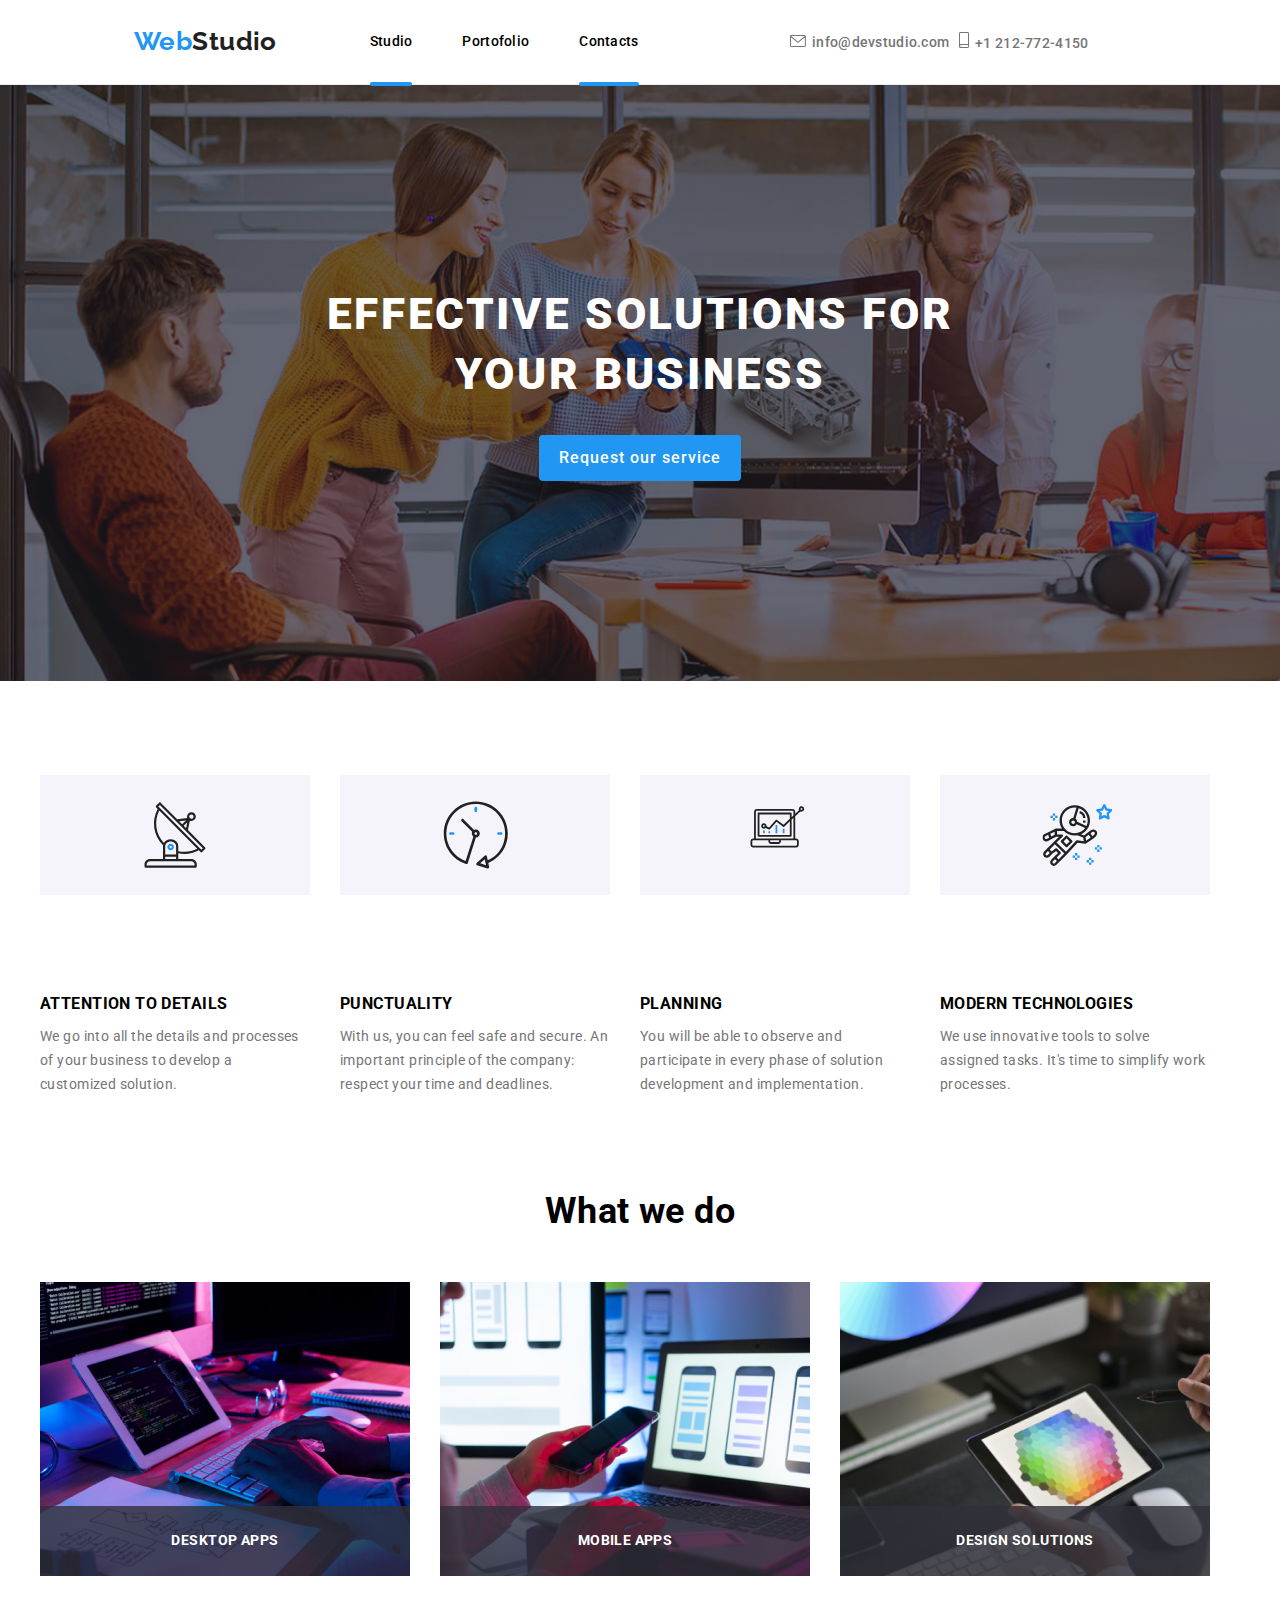
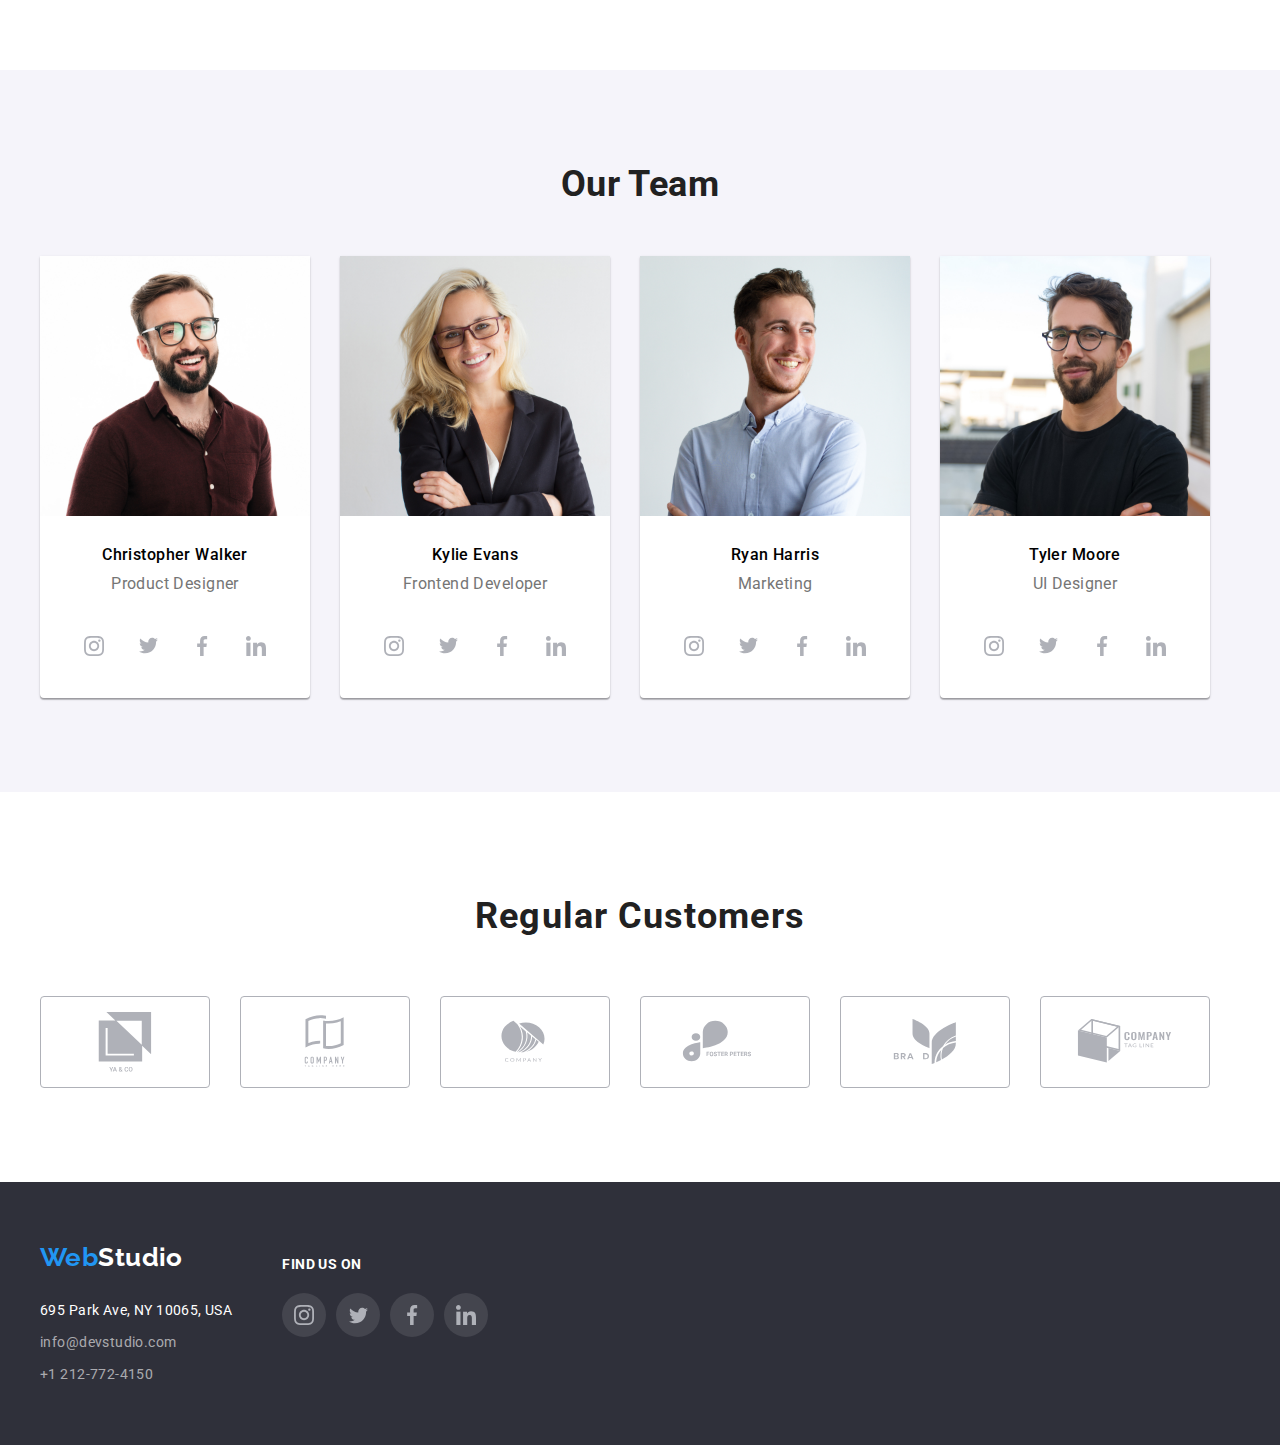
==== commit 3405529d: "commit-5" ====
--- a/index.html
+++ b/index.html
@@ -6,33 +6,46 @@
     <meta name="viewport" content="width=device-width, initial-scale=1.0" />
     <link rel="preconnect" href="https://fonts.googleapis.com" />
     <link rel="preconnect" href="https://fonts.gstatic.com" crossorigin />
-    <link href="https://fonts.googleapis.com/css2?family=Raleway:wght@700&family=Roboto:wght@400;500;700;900&display=swap" rel="stylesheet"/>
-    <link rel="stylesheet" href="https://cdnjs.cloudflare.com/ajax/libs/modern-normalize/1.0.0/modern-normalize.min.css"/>
+    <link
+      href="https://fonts.googleapis.com/css2?family=Raleway:wght@700&family=Roboto:wght@400;500;700;900&display=swap"
+      rel="stylesheet"
+    />
+    <link
+      rel="stylesheet"
+      href="https://cdnjs.cloudflare.com/ajax/libs/modern-normalize/1.0.0/modern-normalize.min.css"
+    />
     <link rel="stylesheet" href="css/style.css" />
     <title>Studio</title>
   </head>
-  <body>
+  <body class="studio-page">
     <header class="header-section">
       <div class="container">
         <div class="header">
-          <a class="logo" href="webstudio.com"><span class="logo-color">Web</span>Studio</a>
+          <a class="logo" href="webstudio.com"
+            ><span class="logo-color">Web</span>Studio</a
+          >
           <nav>
             <ul class="navigate-section">
-              <li><a class="navigate-item" href="index.html">Studio</a></li>
-              <li>
-                <a class="navigate-item" href="portfolio.html">Portofolio</a>
-              </li>
-              <li>
-                <a class="navigate-item" href="#contact-section">Contacts</a>
+              <li>
+                <a class="navigate-item-index" href="index.html">Studio</a>
+              </li>
+              <li>
+                <a class="navigate-item-portofolio" href="portofolio.html"
+                  >Portofolio</a
+                >
+              </li>
+              <li>
+                <a class="navigate-item" href="#contact">Contacts</a>
               </li>
             </ul>
           </nav>
           <ul class="contact-section">
-            <li class="icon-envelope">
+            <li>
               <a class="contact-mail" href="mailto:info@devstudio.com">
                 <svg class="envelope" width="16" height="12">
                   <use href="images/icons.svg#icon-envelope"></use></svg
-                >info@devstudio.com</a>
+                >info@devstudio.com</a
+              >
             </li>
             <li>
               <a class="contact-telephone" href="tel:+12127724150">
@@ -60,10 +73,11 @@
           <div class="backdrop is-hidden" data-modal>
             <div class="modal">
               <button class="modal-button" type="button" data-modal-close>
-                 <svg   width="30" height="30">
-                  <svg class="modal-icon" width="11" height="11" x="6" y="6" >
+                <svg width="30" height="30">
+                  <svg class="modal-icon" width="11" height="11" x="3" y="7">
                     <use href="images/icons.svg#icon-Vector"></use>
                   </svg>
+                </svg>
               </button>
             </div>
           </div>
@@ -495,15 +509,23 @@
         <div class="container">
           <div class="footer">
             <div>
-              <a class="footer-logo" href="webstudio.com"><span class="logo-color">Web</span>Studio</a>
+              <a class="footer-logo" href="webstudio.com"
+                ><span class="logo-color">Web</span>Studio</a
+              >
               <address class="address-section">
                 <ul class="contact-section-footer">
                   <li>695 Park Ave, NY 10065, USA</li>
                   <li>
-                    <a class="contact-item-footer" href="mailto:info@devstudio.com">info@devstudio.com</a>
-                  </li>
-                  <li>
-                    <a class="contact-item-footer" href="tel:+12127724150">+1 212-772-4150</a>
+                    <a
+                      class="contact-item-footer"
+                      href="mailto:info@devstudio.com"
+                      >info@devstudio.com</a
+                    >
+                  </li>
+                  <li>
+                    <a class="contact-item-footer" href="tel:+12127724150"
+                      >+1 212-772-4150</a
+                    >
                   </li>
                 </ul>
               </address>
--- a/css/style.css
+++ b/css/style.css
@@ -65,19 +65,21 @@
     0px 2px 2px rgba(0, 0, 0, 0.12);
   transition: 250ms cubic-bezier(0.4, 0, 0.2, 1);
 }
-.contact-telephone,
-.contact-mail {
-  font-weight: 500;
-  line-height: 1.42;
-  letter-spacing: 0.02em;
-  color: var(--medium-grey);
-  text-decoration: none;
-}
 
 .contact-item-footer {
   line-height: 1.14;
   text-decoration: none;
   color: rgba(255, 255, 255, 0.6);
+}
+
+.contact-mail,
+.contact-telephone {
+  text-decoration: none;
+  font-weight: 500;
+  font-size: 14px;
+  line-height: 16px;
+  letter-spacing: 0.02em;
+  color: #757575;
 }
 
 .contact-mail:hover,
@@ -86,14 +88,23 @@
 .contact-telephone:focus,
 .contact-item-footer:hover,
 .contact-item-footer:focus,
+.navigate-item-index:hover,
+.navigate-item-index:focus,
+.navigate-item-index:active,
+.navigate-item-portofolio:hover,
+.navigate-item-portofolio:focus,
+.navigate-item-portofolio:active,
+.navigate-item.logo-icon:hover,
+.navigate-item:focus,
 .navigate-item:hover,
-.navigate-item:focus,
 .navigate-item:active {
   color: var(--blue);
   transition: 250ms cubic-bezier(0.4, 0, 0.2, 1);
 }
 
-.navigate-item {
+.navigate-item,
+.navigate-item-index,
+.navigate-item-portofolio {
   position: relative;
   font-weight: 500;
   line-height: 1.42;
@@ -102,7 +113,9 @@
   color: var(--black);
 }
 
-.navigate-item::after {
+.navigate-item::after,
+.portofolio-page .navigate-item-portofolio::after,
+.studio-page .navigate-item-index::after {
   content: "";
   position: absolute;
   width: 100%;
@@ -111,14 +124,6 @@
   border-radius: 2px;
   top: 49px;
   left: 0;
-  transition: 250ms cubic-bezier(0.4, 0, 0.2, 1);
-  visibility: hidden;
-}
-
-.navigate-item:hover::after,
-.navigate-item:active::after,
-.navigate-item:focus::after {
-  visibility: visible;
   transition: 250ms cubic-bezier(0.4, 0, 0.2, 1);
 }
 
@@ -492,6 +497,7 @@
 .social-media-icon {
   fill: #afb1b8;
 }
+
 .social-media-icon:focus,
 .social-media-icon:hover {
   fill: white;
@@ -537,6 +543,7 @@
   border-radius: 4px;
   transition: 250ms cubic-bezier(0.4, 0, 0.2, 1);
 }
+
 .logo-icon {
   fill: #afb1b8;
 }
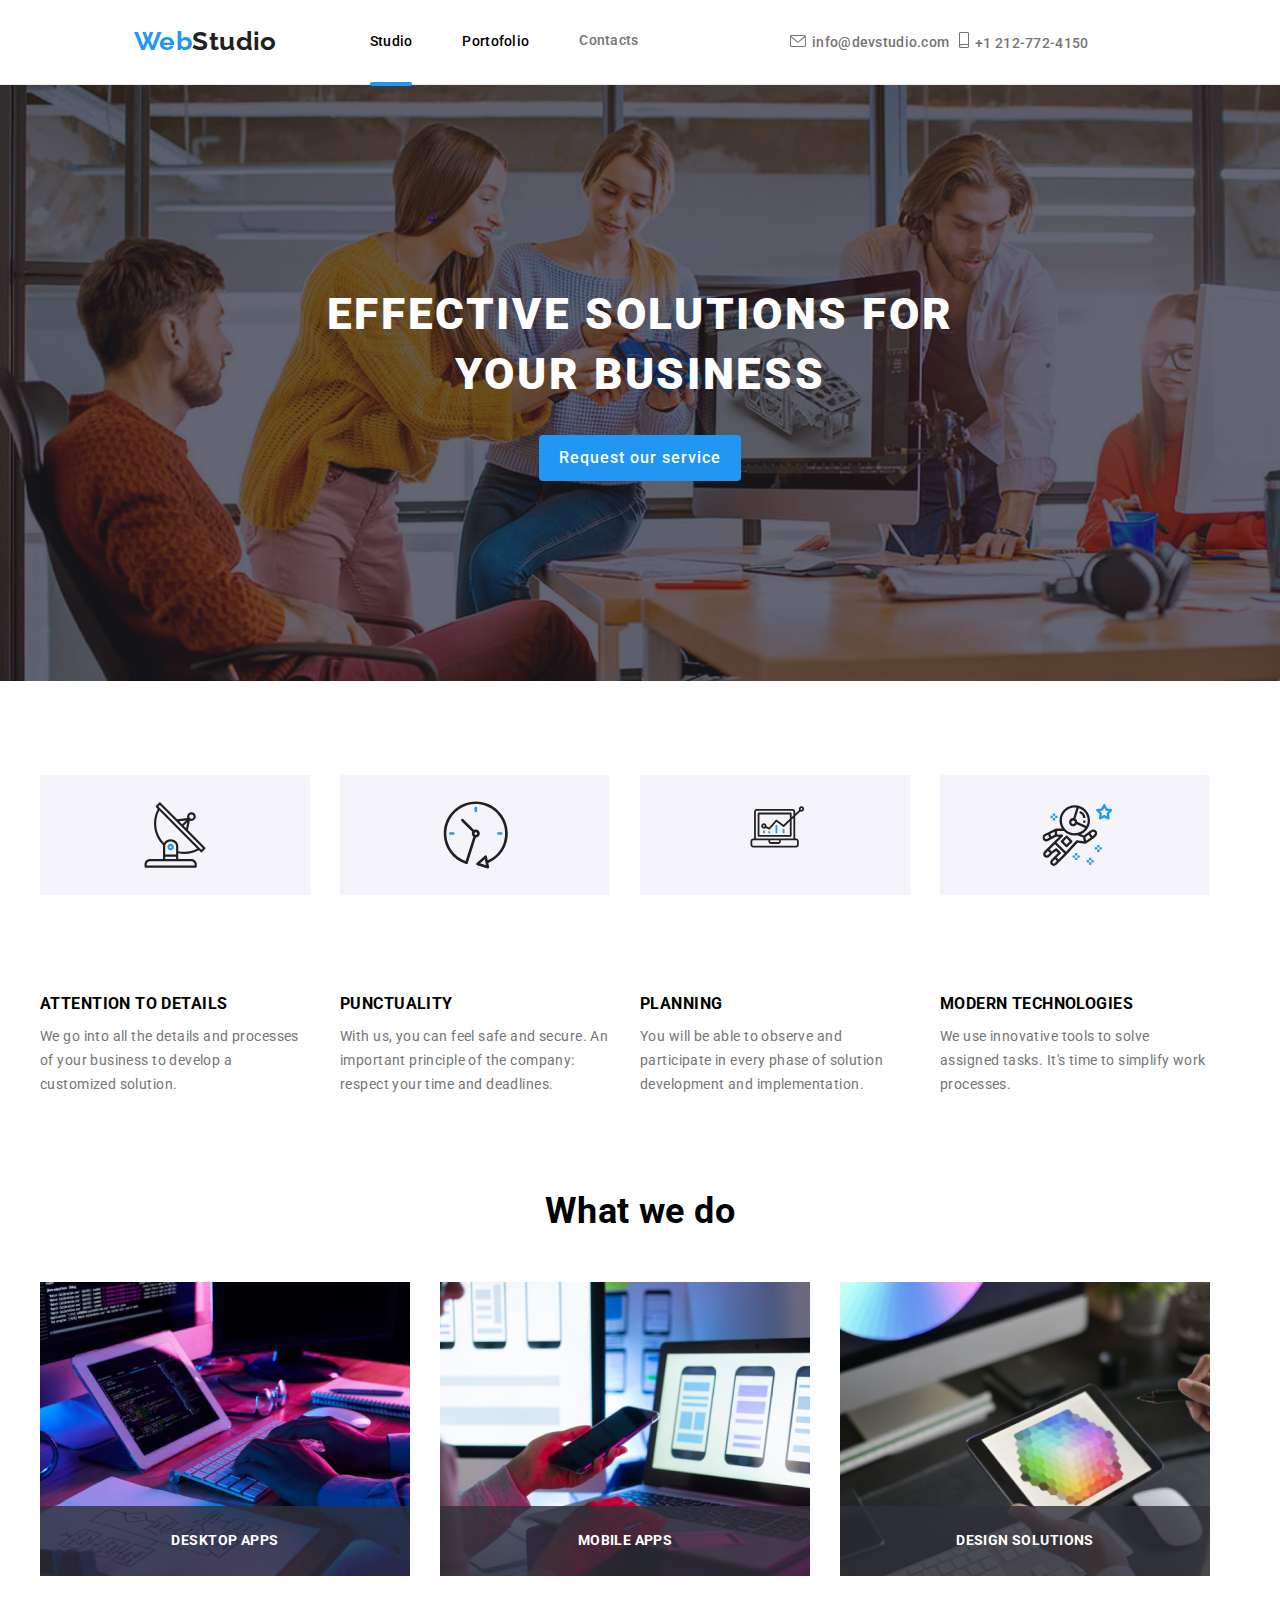
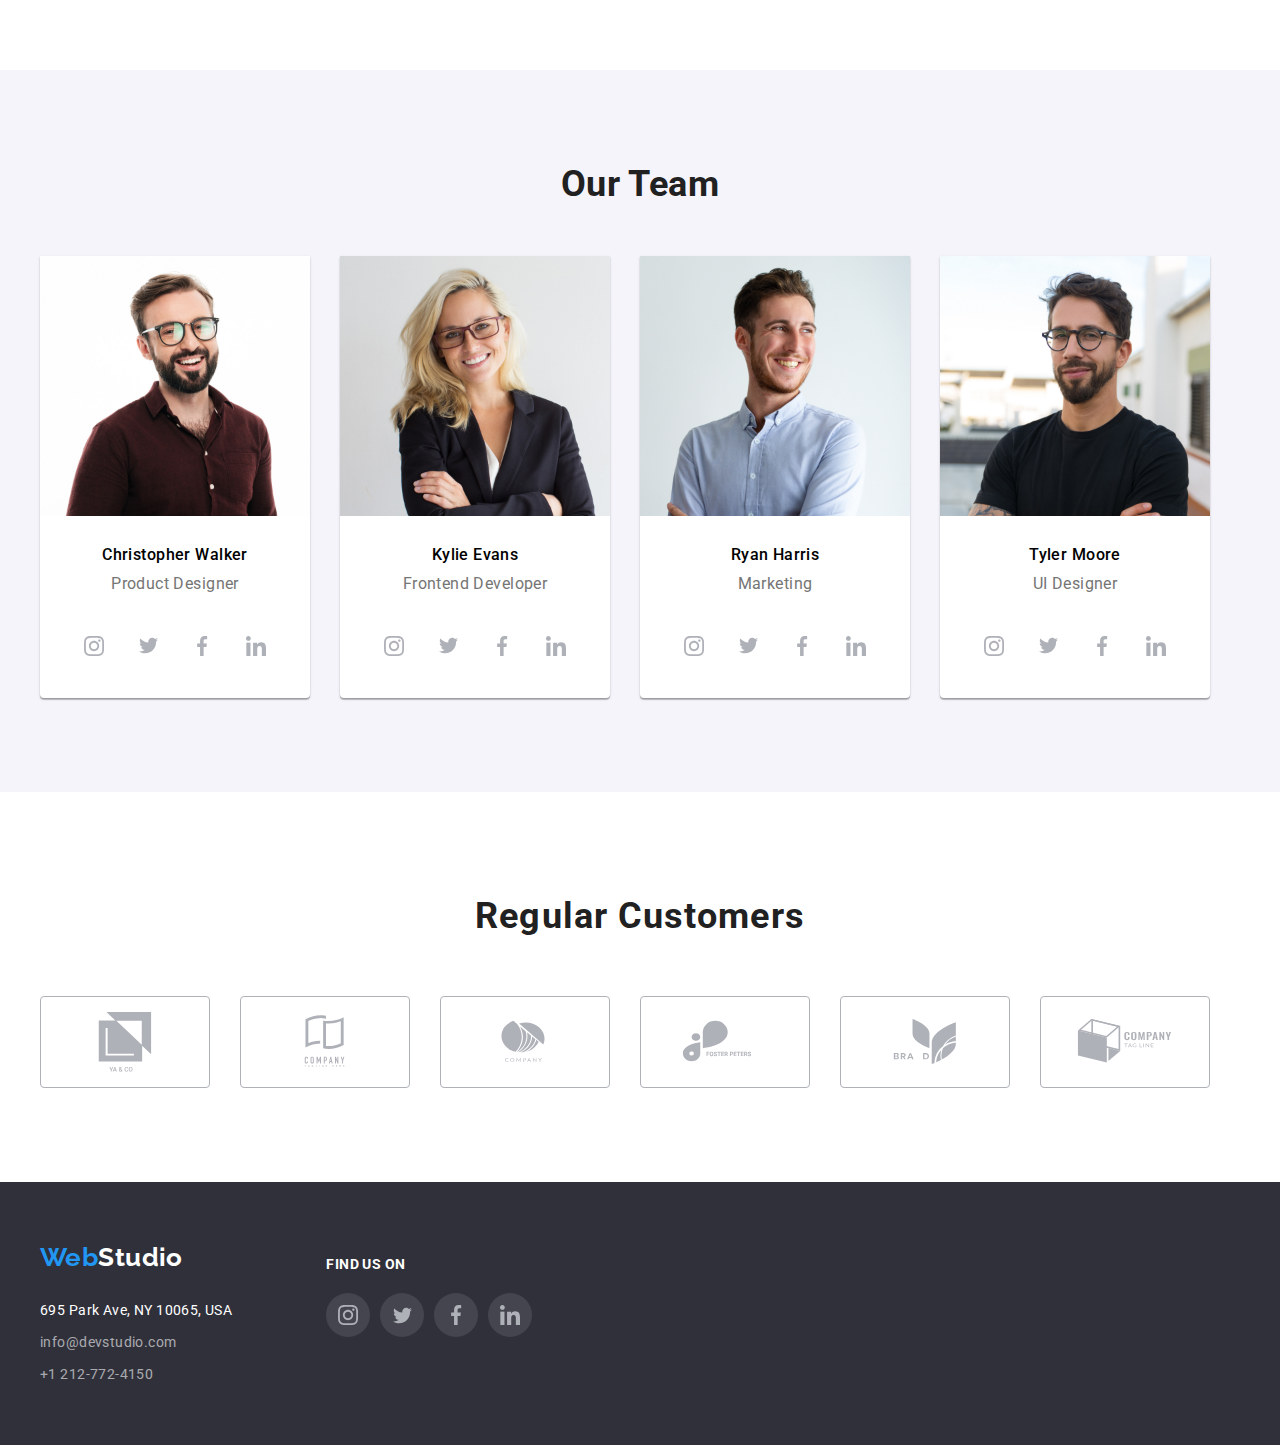
==== commit 15a74a11: "commit-6" ====
--- a/index.html
+++ b/index.html
@@ -79,6 +79,44 @@
                   </svg>
                 </svg>
               </button>
+              <!-- <form class="contact-form" name="contact-form" autocomplete="on">
+                <h3>Leave your information and we'll call you back</h3>
+                <label
+                  >Name
+                  <svg class="icon-name" width="12" height="12">
+                    <use href="images/icons.svg#icon-name"></use>
+                  </svg>
+                  <input type="text" name="name" />
+                </label>
+                <label
+                  >Telephone
+                  <svg class="icon-telephone" width="12" height="12">
+                    <use href="images/icons.svg#icon-telephone"></use>
+                  </svg>
+                  <input type="telephone" name="telephone" />
+                </label>
+                <label
+                  >E-mail
+                  <svg class="icon-mail" width="12" height="12">
+                    <use href="images/icons.svg#icon-email"></use>
+                  </svg>
+                  <input type="email" name="email" />
+                </label>
+                <label
+                  >Comments
+                  <input
+                    type="text"
+                    name="comments"
+                    placeholder="Enter the text"
+                  />
+                </label>
+                <label class="form-terms">
+                  <input class="checkbox" type="checkbox" />
+                  I agree with the letter and accept the
+                  <span>Terms and Conditions</span>
+                </label>
+                <button type="send">Send</button>
+              </form> -->
             </div>
           </div>
         </div>
@@ -588,6 +626,18 @@
               </ul>
             </div>
           </div>
+          <!-- <div>
+           <form>
+            <h3>Subscribe to the newsletter</h3>
+            <input type="email" name="email" placeholder="E-mail" />
+            <button class="subscribe-button" type="subscribe">
+              Subscribe
+              <svg class="send-icon" width="24" height="24">
+                <use href="images/icons.svg#icon-send"></use>
+              </svg>
+            </button>
+           </form>
+            </div> -->
         </div>
       </section>
     </footer>
--- a/css/style.css
+++ b/css/style.css
@@ -71,7 +71,7 @@
   text-decoration: none;
   color: rgba(255, 255, 255, 0.6);
 }
-
+.navigate-item,
 .contact-mail,
 .contact-telephone {
   text-decoration: none;
@@ -102,7 +102,6 @@
   transition: 250ms cubic-bezier(0.4, 0, 0.2, 1);
 }
 
-.navigate-item,
 .navigate-item-index,
 .navigate-item-portofolio {
   position: relative;
@@ -113,7 +112,6 @@
   color: var(--black);
 }
 
-.navigate-item::after,
 .portofolio-page .navigate-item-portofolio::after,
 .studio-page .navigate-item-index::after {
   content: "";
@@ -574,7 +572,7 @@
 .footer {
   display: flex;
   flex-direction: row;
-  gap: 50px;
+  gap: 94px;
 }
 
 .footer-media-section {
@@ -582,7 +580,7 @@
   flex-direction: column;
   gap: 20px;
   align-items: flex-start;
-  margin: 75px auto 0 0;
+  margin: 75px 0 0 0;
 }
 
 .footer-media-section p {
@@ -713,3 +711,13 @@
   margin: 0;
   padding: 63px 24px 91px 24px;
 }
+
+.send-icon {
+  fill: var(--white);
+}
+
+.contact-form {
+  display: flex;
+  flex-direction: column;
+  margin: 40px;
+}
